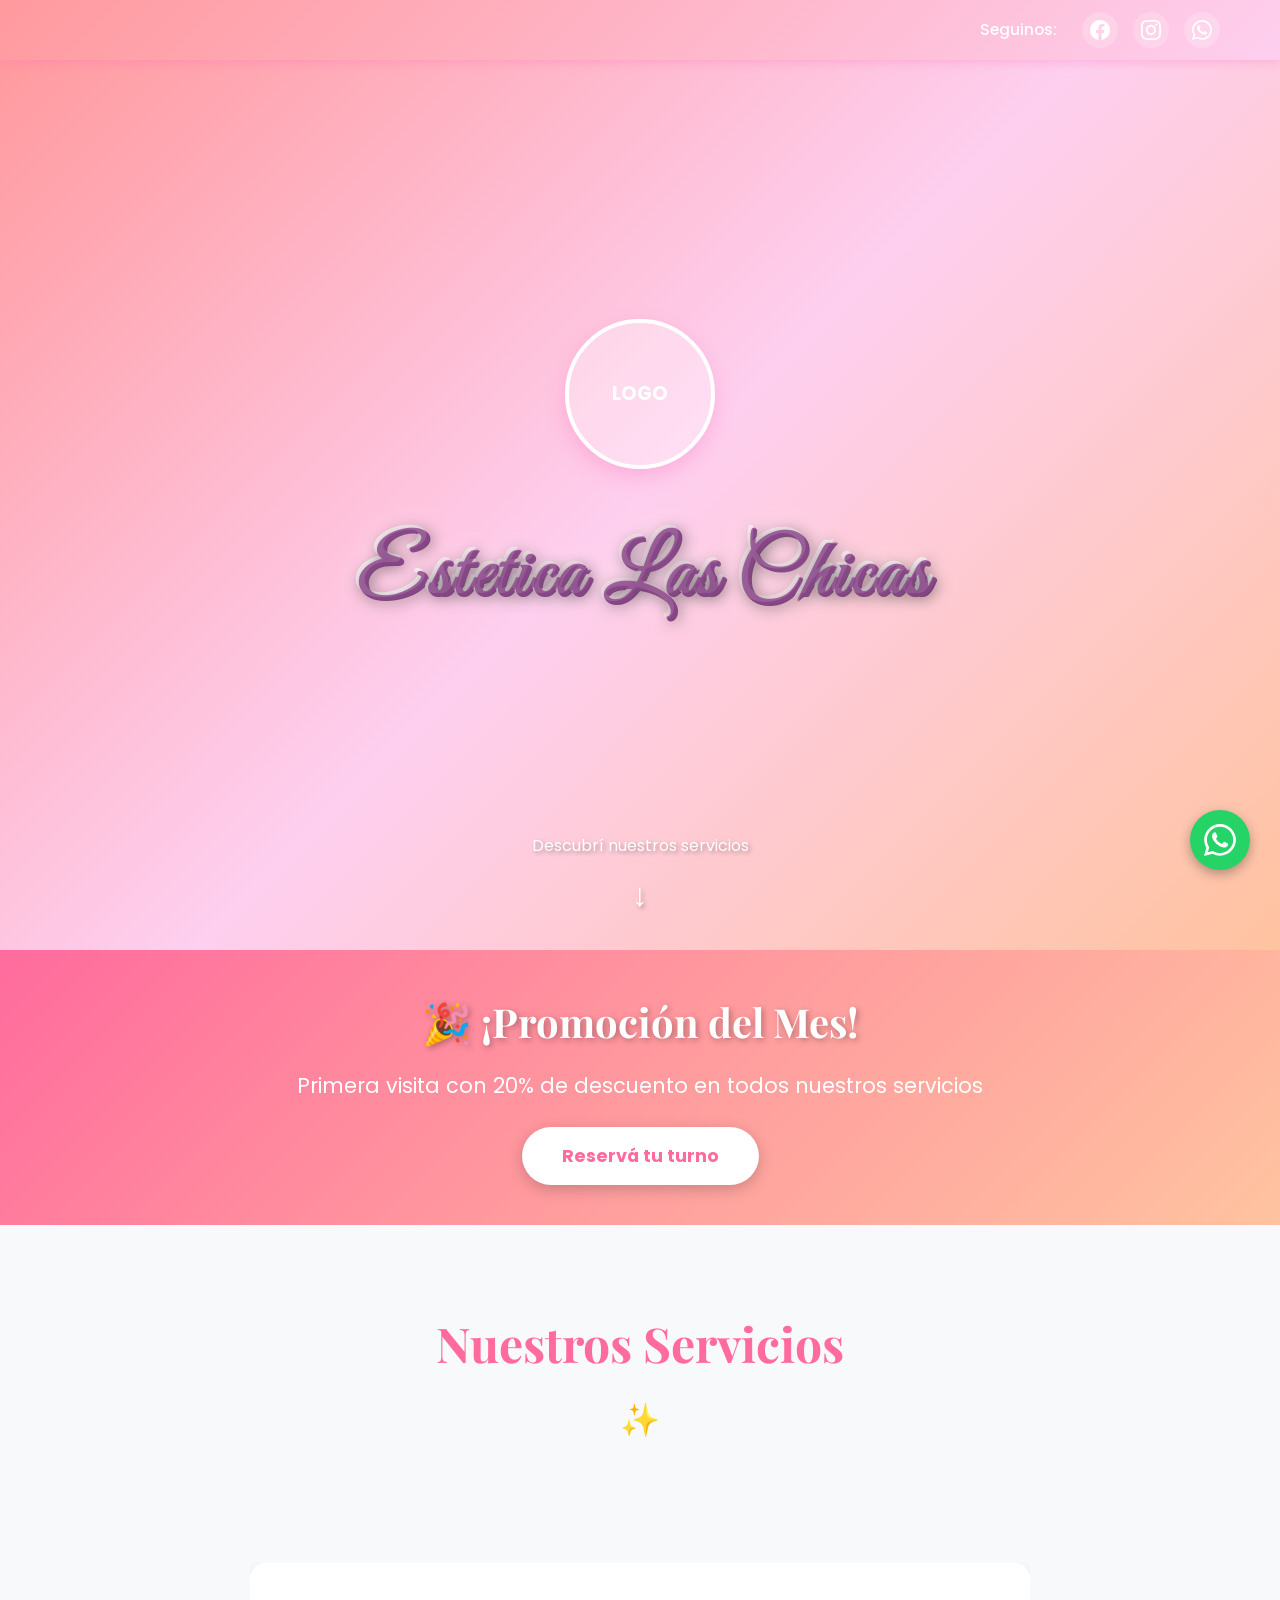
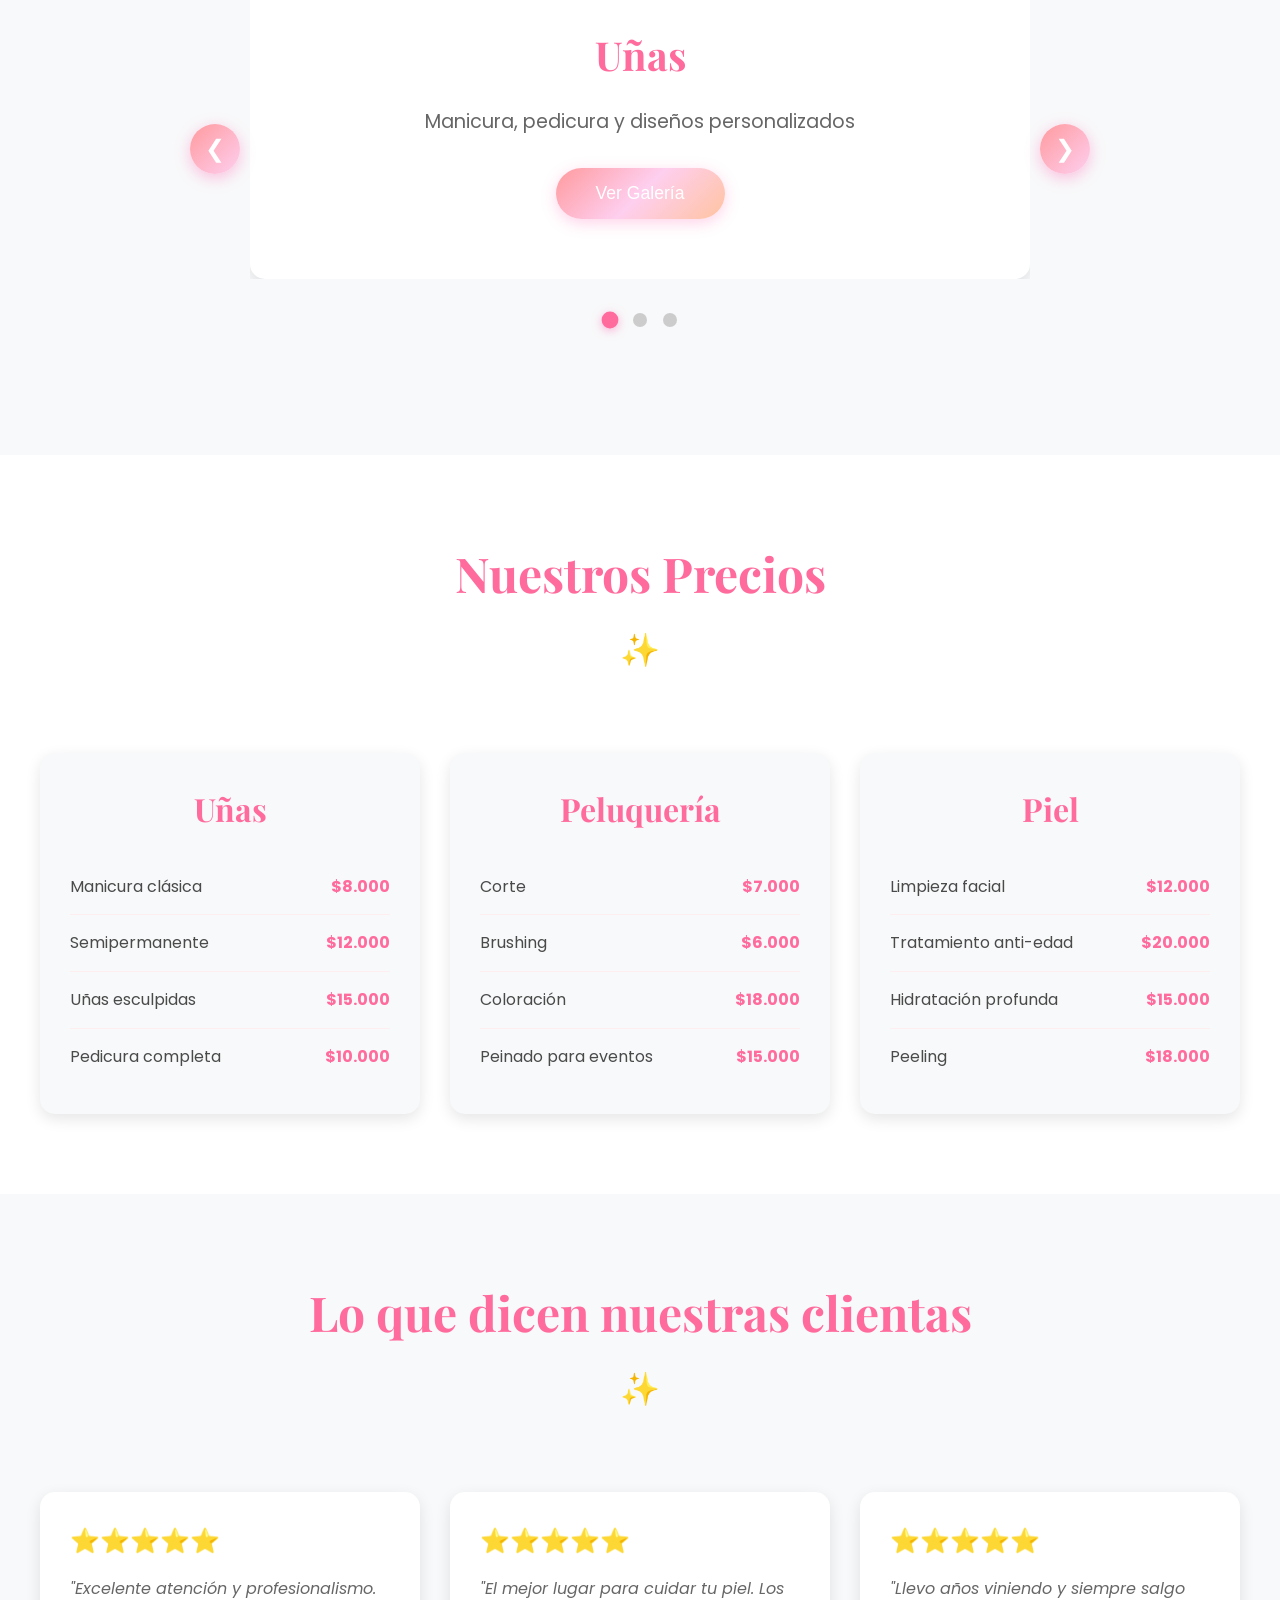
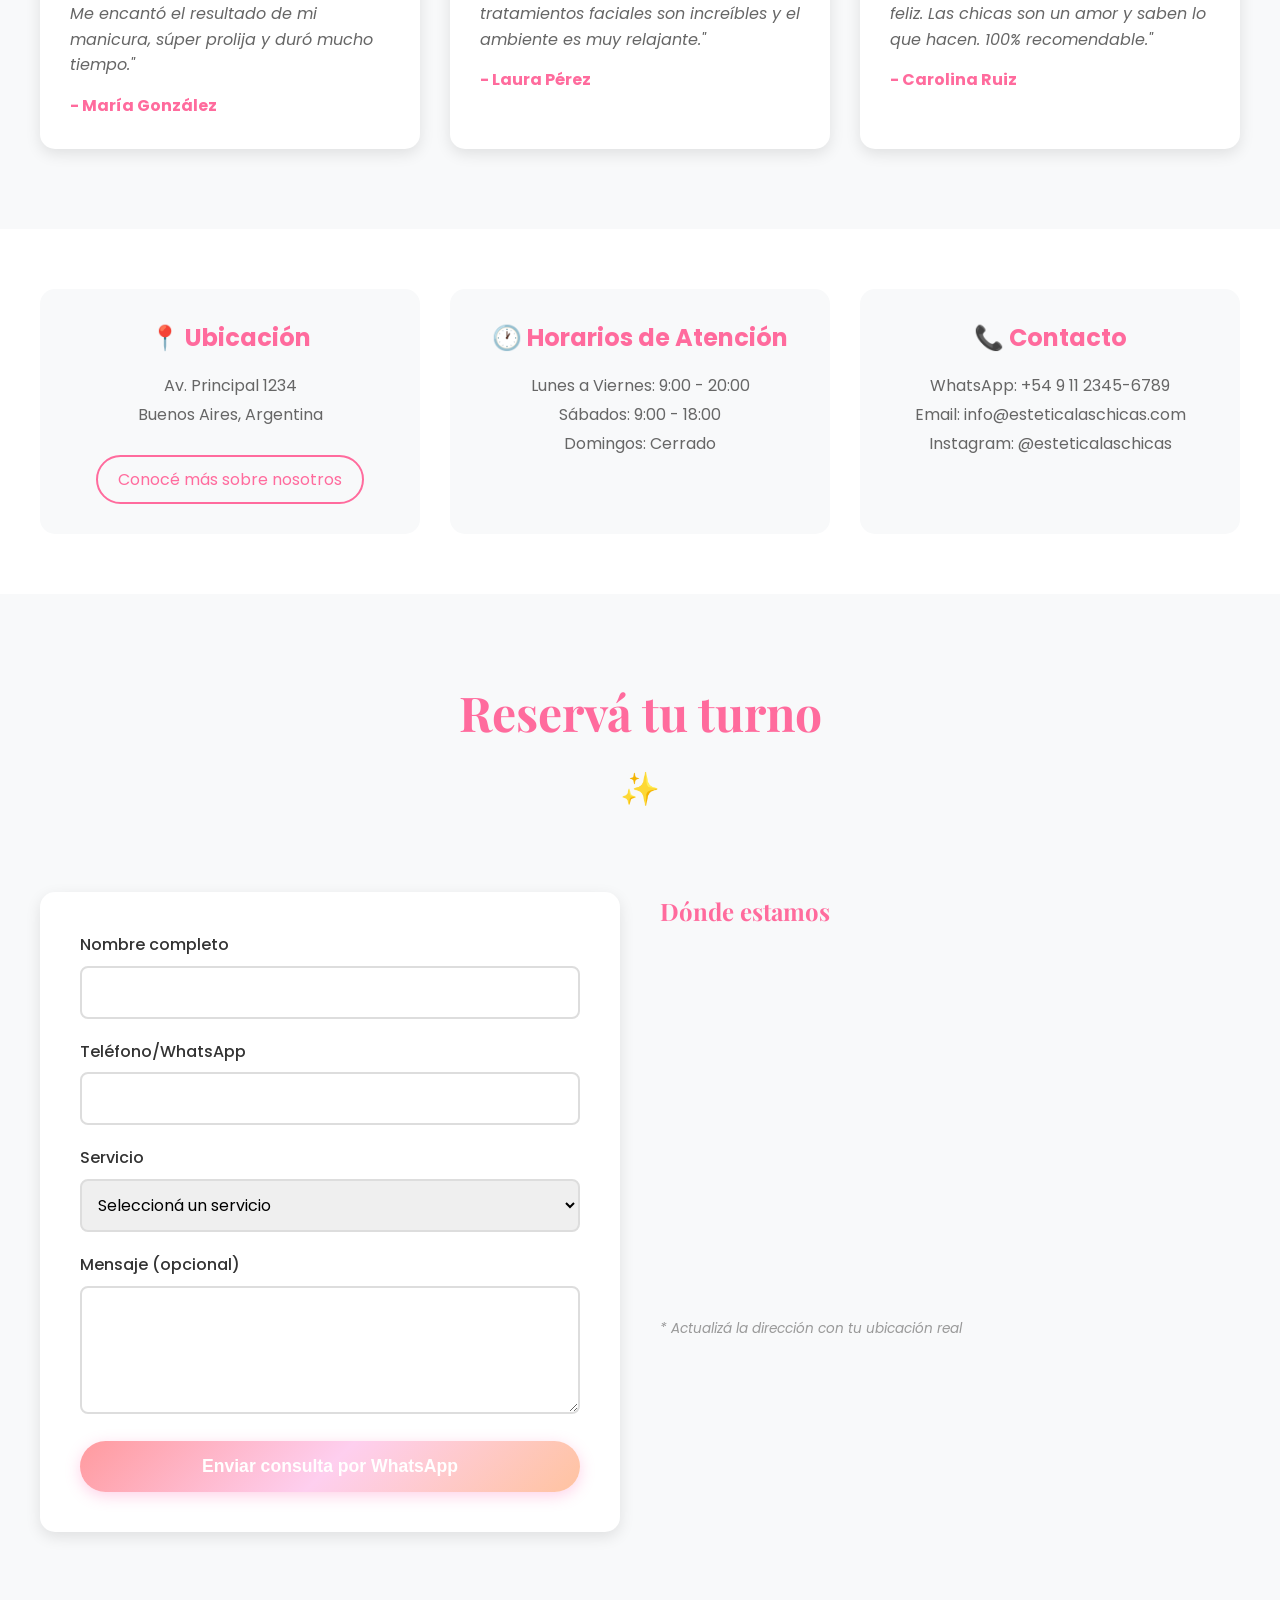
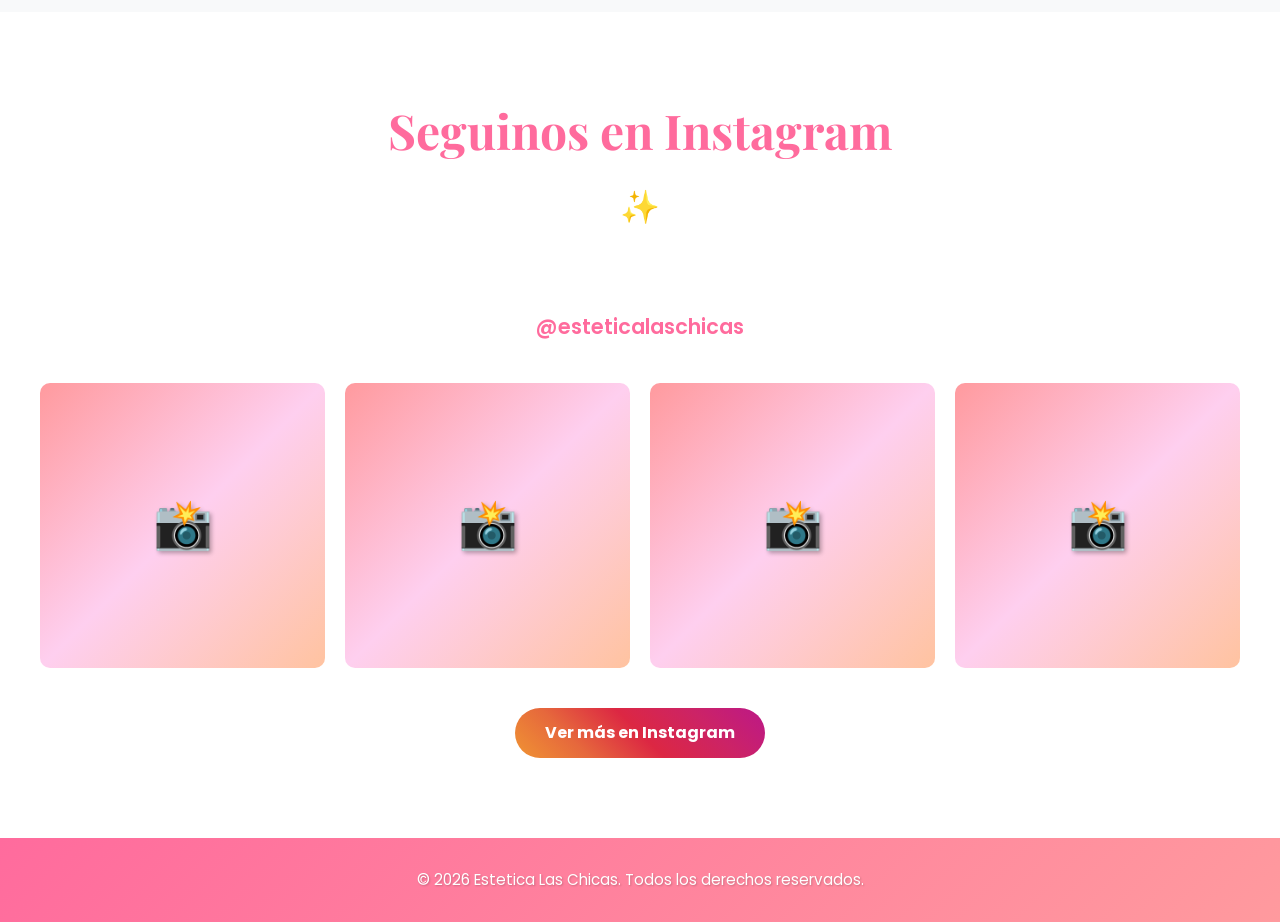
==== index.html @ 378df5b0 "Empezando" ====
<!DOCTYPE html>
<html lang="es">
<head>
    <meta charset="UTF-8">
    <meta name="viewport" content="width=device-width, initial-scale=1.0">
    <title>Estetica Las Chicas</title>
    <link rel="preconnect" href="https://fonts.googleapis.com">
    <link rel="preconnect" href="https://fonts.gstatic.com" crossorigin>
    <link href="https://fonts.googleapis.com/css2?family=Great+Vibes&family=Playfair+Display:wght@400;700&family=Poppins:wght@300;400;600&display=swap" rel="stylesheet">
    <link rel="stylesheet" href="styles.css">
</head>
<body>
    <!-- Social Media Bar -->
    <div class="social-bar">
        <div class="social-container">
            <span class="social-text">Seguinos:</span>
            <a href="https://www.facebook.com" target="_blank" class="social-link" title="Facebook">
                <svg xmlns="http://www.w3.org/2000/svg" width="24" height="24" viewBox="0 0 24 24" fill="currentColor">
                    <path d="M24 12.073c0-6.627-5.373-12-12-12s-12 5.373-12 12c0 5.99 4.388 10.954 10.125 11.854v-8.385H7.078v-3.47h3.047V9.43c0-3.007 1.792-4.669 4.533-4.669 1.312 0 2.686.235 2.686.235v2.953H15.83c-1.491 0-1.956.925-1.956 1.874v2.25h3.328l-.532 3.47h-2.796v8.385C19.612 23.027 24 18.062 24 12.073z"/>
                </svg>
            </a>
            <a href="https://www.instagram.com" target="_blank" class="social-link" title="Instagram">
                <svg xmlns="http://www.w3.org/2000/svg" width="24" height="24" viewBox="0 0 24 24" fill="currentColor">
                    <path d="M12 2.163c3.204 0 3.584.012 4.85.07 3.252.148 4.771 1.691 4.919 4.919.058 1.265.069 1.645.069 4.849 0 3.205-.012 3.584-.069 4.849-.149 3.225-1.664 4.771-4.919 4.919-1.266.058-1.644.07-4.85.07-3.204 0-3.584-.012-4.849-.07-3.26-.149-4.771-1.699-4.919-4.92-.058-1.265-.07-1.644-.07-4.849 0-3.204.013-3.583.07-4.849.149-3.227 1.664-4.771 4.919-4.919 1.266-.057 1.645-.069 4.849-.069zm0-2.163c-3.259 0-3.667.014-4.947.072-4.358.2-6.78 2.618-6.98 6.98-.059 1.281-.073 1.689-.073 4.948 0 3.259.014 3.668.072 4.948.2 4.358 2.618 6.78 6.98 6.98 1.281.058 1.689.072 4.948.072 3.259 0 3.668-.014 4.948-.072 4.354-.2 6.782-2.618 6.979-6.98.059-1.28.073-1.689.073-4.948 0-3.259-.014-3.667-.072-4.947-.196-4.354-2.617-6.78-6.979-6.98-1.281-.059-1.69-.073-4.949-.073zm0 5.838c-3.403 0-6.162 2.759-6.162 6.162s2.759 6.163 6.162 6.163 6.162-2.759 6.162-6.163c0-3.403-2.759-6.162-6.162-6.162zm0 10.162c-2.209 0-4-1.79-4-4 0-2.209 1.791-4 4-4s4 1.791 4 4c0 2.21-1.791 4-4 4zm6.406-11.845c-.796 0-1.441.645-1.441 1.44s.645 1.44 1.441 1.44c.795 0 1.439-.645 1.439-1.44s-.644-1.44-1.439-1.44z"/>
                </svg>
            </a>
            <a href="https://wa.me/5491126501037" target="_blank" class="social-link" title="WhatsApp">
                <svg xmlns="http://www.w3.org/2000/svg" width="24" height="24" viewBox="0 0 24 24" fill="currentColor">
                    <path d="M.057 24l1.687-6.163c-1.041-1.804-1.588-3.849-1.587-5.946.003-6.556 5.338-11.891 11.893-11.891 3.181.001 6.167 1.24 8.413 3.488 2.245 2.248 3.481 5.236 3.48 8.414-.003 6.557-5.338 11.892-11.893 11.892-1.99-.001-3.951-.5-5.688-1.448l-6.305 1.654zm6.597-3.807c1.676.995 3.276 1.591 5.392 1.592 5.448 0 9.886-4.434 9.889-9.885.002-5.462-4.415-9.89-9.881-9.892-5.452 0-9.887 4.434-9.889 9.884-.001 2.225.651 3.891 1.746 5.634l-.999 3.648 3.742-.981zm11.387-5.464c-.074-.124-.272-.198-.57-.347-.297-.149-1.758-.868-2.031-.967-.272-.099-.47-.149-.669.149-.198.297-.768.967-.941 1.165-.173.198-.347.223-.644.074-.297-.149-1.255-.462-2.39-1.475-.883-.788-1.48-1.761-1.653-2.059-.173-.297-.018-.458.13-.606.134-.133.297-.347.446-.521.151-.172.2-.296.3-.495.099-.198.05-.372-.025-.521-.075-.148-.669-1.611-.916-2.206-.242-.579-.487-.501-.669-.51l-.57-.01c-.198 0-.52.074-.792.372s-1.04 1.016-1.04 2.479 1.065 2.876 1.213 3.074c.149.198 2.095 3.2 5.076 4.487.709.306 1.263.489 1.694.626.712.226 1.36.194 1.872.118.571-.085 1.758-.719 2.006-1.413.248-.695.248-1.29.173-1.414z"/>
                </svg>
            </a>
        </div>
    </div>

    <!-- Hero Section -->
    <section class="hero">
        <div class="hero-content">
            <div class="logo-container">
                <!-- Aquí irá el logo -->
                <div class="logo-placeholder">LOGO</div>
            </div>
            <h1 class="main-title">Estetica Las Chicas</h1>
            <div class="scroll-indicator">
                <span>Descubrí nuestros servicios</span>
                <div class="arrow-down">↓</div>
            </div>
        </div>
    </section>

    <!-- Promociones Section -->
    <section class="promociones">
        <div class="container">
            <div class="promo-banner">
                <h2>🎉 ¡Promoción del Mes!</h2>
                <p class="promo-text">Primera visita con 20% de descuento en todos nuestros servicios</p>
                <a href="#contacto" class="promo-btn">Reservá tu turno</a>
            </div>
        </div>
    </section>

    <!-- Services Section -->
    <section class="services">
        <div class="container">
            <h2 class="section-title">Nuestros Servicios</h2>
            
            <div class="services-carousel-container">
                <div class="services-carousel">
                    <!-- Uñas Section -->
                    <div class="service-slide active">
                        <div class="service-card" onclick="window.location.href='unas.html'">
                            <h3>Uñas</h3>
                            <p>Manicura, pedicura y diseños personalizados</p>
                            <button class="service-btn">Ver Galería</button>
                        </div>
                    </div>

                    <!-- Peluquería Section -->
                    <div class="service-slide">
                        <div class="service-card" onclick="window.location.href='peluqueria.html'">
                            <h3>Peluquería</h3>
                            <p>Cortes, peinados y tratamientos capilares</p>
                            <button class="service-btn">Ver Galería</button>
                        </div>
                    </div>

                    <!-- Piel Section -->
                    <div class="service-slide">
                        <div class="service-card" onclick="window.location.href='piel.html'">
                            <h3>Piel</h3>
                            <p>Tratamientos faciales y cuidado de la piel</p>
                            <button class="service-btn">Ver Galería</button>
                        </div>
                    </div>
                </div>

                <!-- Botones de navegación -->
                <button class="services-carousel-btn prev" onclick="moveServiceSlide(-1)">❮</button>
                <button class="services-carousel-btn next" onclick="moveServiceSlide(1)">❯</button>

                <!-- Indicadores -->
                <div class="services-carousel-dots">
                    <span class="service-dot active" onclick="goToServiceSlide(0)"></span>
                    <span class="service-dot" onclick="goToServiceSlide(1)"></span>
                    <span class="service-dot" onclick="goToServiceSlide(2)"></span>
                </div>
            </div>
        </div>
    </section>

    <!-- Precios Section -->
    <section class="precios">
        <div class="container">
            <h2 class="section-title">Nuestros Precios</h2>
            <div class="price-grid">
                <div class="price-card">
                    <h3>Uñas</h3>
                    <ul class="price-list">
                        <li><span>Manicura clásica</span><span>$8.000</span></li>
                        <li><span>Semipermanente</span><span>$12.000</span></li>
                        <li><span>Uñas esculpidas</span><span>$15.000</span></li>
                        <li><span>Pedicura completa</span><span>$10.000</span></li>
                    </ul>
                </div>
                <div class="price-card">
                    <h3>Peluquería</h3>
                    <ul class="price-list">
                        <li><span>Corte</span><span>$7.000</span></li>
                        <li><span>Brushing</span><span>$6.000</span></li>
                        <li><span>Coloración</span><span>$18.000</span></li>
                        <li><span>Peinado para eventos</span><span>$15.000</span></li>
                    </ul>
                </div>
                <div class="price-card">
                    <h3>Piel</h3>
                    <ul class="price-list">
                        <li><span>Limpieza facial</span><span>$12.000</span></li>
                        <li><span>Tratamiento anti-edad</span><span>$20.000</span></li>
                        <li><span>Hidratación profunda</span><span>$15.000</span></li>
                        <li><span>Peeling</span><span>$18.000</span></li>
                    </ul>
                </div>
            </div>
        </div>
    </section>

    <!-- Testimonios Section -->
    <section class="testimonios">
        <div class="container">
            <h2 class="section-title">Lo que dicen nuestras clientas</h2>
            <div class="testimonios-grid">
                <div class="testimonio-card">
                    <div class="stars">⭐⭐⭐⭐⭐</div>
                    <p class="testimonio-text">"Excelente atención y profesionalismo. Me encantó el resultado de mi manicura, súper prolija y duró mucho tiempo."</p>
                    <p class="testimonio-author">- María González</p>
                </div>
                <div class="testimonio-card">
                    <div class="stars">⭐⭐⭐⭐⭐</div>
                    <p class="testimonio-text">"El mejor lugar para cuidar tu piel. Los tratamientos faciales son increíbles y el ambiente es muy relajante."</p>
                    <p class="testimonio-author">- Laura Pérez</p>
                </div>
                <div class="testimonio-card">
                    <div class="stars">⭐⭐⭐⭐⭐</div>
                    <p class="testimonio-text">"Llevo años viniendo y siempre salgo feliz. Las chicas son un amor y saben lo que hacen. 100% recomendable."</p>
                    <p class="testimonio-author">- Carolina Ruiz</p>
                </div>
            </div>
        </div>
    </section>

    <!-- Horarios y Contacto Section -->
    <section class="info-section">
        <div class="container">
            <div class="info-grid">
                <div class="info-box">
                    <h3>📍 Ubicación</h3>
                    <p>Av. Principal 1234<br>Buenos Aires, Argentina</p>
                    <a href="sobre-nosotros.html" class="link-btn">Conocé más sobre nosotros</a>
                </div>
                <div class="info-box">
                    <h3>🕐 Horarios de Atención</h3>
                    <p>Lunes a Viernes: 9:00 - 20:00<br>
                    Sábados: 9:00 - 18:00<br>
                    Domingos: Cerrado</p>
                </div>
                <div class="info-box">
                    <h3>📞 Contacto</h3>
                    <p>WhatsApp: +54 9 11 2345-6789<br>
                    Email: info@esteticalaschicas.com<br>
                    Instagram: @esteticalaschicas</p>
                </div>
            </div>
        </div>
    </section>

    <!-- Contacto y Mapa Section -->
    <section id="contacto" class="contacto">
        <div class="container">
            <h2 class="section-title">Reservá tu turno</h2>
            <div class="contacto-grid">
                <div class="contacto-form">
                    <form id="form-contacto">
                        <div class="form-group">
                            <label for="nombre">Nombre completo</label>
                            <input type="text" id="nombre" name="nombre" required>
                        </div>
                        <div class="form-group">
                            <label for="telefono">Teléfono/WhatsApp</label>
                            <input type="tel" id="telefono" name="telefono" required>
                        </div>
                        <div class="form-group">
                            <label for="servicio">Servicio</label>
                            <select id="servicio" name="servicio" required>
                                <option value="">Seleccioná un servicio</option>
                                <option value="unas">Uñas</option>
                                <option value="peluqueria">Peluquería</option>
                                <option value="piel">Tratamiento de Piel</option>
                            </select>
                        </div>
                        <div class="form-group">
                            <label for="mensaje">Mensaje (opcional)</label>
                            <textarea id="mensaje" name="mensaje" rows="4"></textarea>
                        </div>
                        <button type="submit" class="submit-btn">Enviar consulta por WhatsApp</button>
                    </form>
                </div>
                <div class="mapa-container">
                    <h3>Dónde estamos</h3>
                    <!-- Mapa de Google Maps -->
                    <iframe 
                        src="https://www.google.com/maps/embed?pb=!1m18!1m12!1m3!1d52562.20252084706!2d-58.43832605!3d-34.603683650000004!2m3!1f0!2f0!3f0!3m2!1i1024!2i768!4f13.1!3m3!1m2!1s0x95bcca3b4ef90cbd%3A0xa0b3812e88e88e11!2sBuenos%20Aires%2C%20Argentina!5e0!3m2!1ses!2sar!4v1234567890123!5m2!1ses!2sar" 
                        width="100%" 
                        height="350" 
                        style="border:0;border-radius:10px;" 
                        allowfullscreen="" 
                        loading="lazy"
                        referrerpolicy="no-referrer-when-downgrade">
                    </iframe>
                    <p class="mapa-note">* Actualizá la dirección con tu ubicación real</p>
                </div>
            </div>
        </div>
    </section>

    <!-- Instagram Feed Section -->
    <section class="instagram-section">
        <div class="container">
            <h2 class="section-title">Seguinos en Instagram</h2>
            <p class="instagram-subtitle">@esteticalaschicas</p>
            <div class="instagram-grid">
                <div class="instagram-post">
                    <div class="placeholder-instagram">📸</div>
                </div>
                <div class="instagram-post">
                    <div class="placeholder-instagram">📸</div>
                </div>
                <div class="instagram-post">
                    <div class="placeholder-instagram">📸</div>
                </div>
                <div class="instagram-post">
                    <div class="placeholder-instagram">📸</div>
                </div>
            </div>
            <a href="https://www.instagram.com" target="_blank" class="instagram-btn">Ver más en Instagram</a>
        </div>
    </section>

    <!-- Botón flotante de WhatsApp -->
    <a href="https://wa.me/5491126501037?text=Hola!%20Quiero%20consultar%20por%20un%20turno" 
       class="whatsapp-float" 
       target="_blank"
       title="Contactanos por WhatsApp">
        <svg xmlns="http://www.w3.org/2000/svg" width="32" height="32" viewBox="0 0 24 24" fill="white">
            <path d="M.057 24l1.687-6.163c-1.041-1.804-1.588-3.849-1.587-5.946.003-6.556 5.338-11.891 11.893-11.891 3.181.001 6.167 1.24 8.413 3.488 2.245 2.248 3.481 5.236 3.48 8.414-.003 6.557-5.338 11.892-11.893 11.892-1.99-.001-3.951-.5-5.688-1.448l-6.305 1.654zm6.597-3.807c1.676.995 3.276 1.591 5.392 1.592 5.448 0 9.886-4.434 9.889-9.885.002-5.462-4.415-9.89-9.881-9.892-5.452 0-9.887 4.434-9.889 9.884-.001 2.225.651 3.891 1.746 5.634l-.999 3.648 3.742-.981zm11.387-5.464c-.074-.124-.272-.198-.57-.347-.297-.149-1.758-.868-2.031-.967-.272-.099-.47-.149-.669.149-.198.297-.768.967-.941 1.165-.173.198-.347.223-.644.074-.297-.149-1.255-.462-2.39-1.475-.883-.788-1.48-1.761-1.653-2.059-.173-.297-.018-.458.13-.606.134-.133.297-.347.446-.521.151-.172.2-.296.3-.495.099-.198.05-.372-.025-.521-.075-.148-.669-1.611-.916-2.206-.242-.579-.487-.501-.669-.51l-.57-.01c-.198 0-.52.074-.792.372s-1.04 1.016-1.04 2.479 1.065 2.876 1.213 3.074c.149.198 2.095 3.2 5.076 4.487.709.306 1.263.489 1.694.626.712.226 1.36.194 1.872.118.571-.085 1.758-.719 2.006-1.413.248-.695.248-1.29.173-1.414z"/>
        </svg>
    </a>

    <!-- Footer -->
    <footer>
        <p>&copy; 2026 Estetica Las Chicas. Todos los derechos reservados.</p>
    </footer>

    <script src="script.js"></script>
</body>
</html>
---- styles.css ----
* {
    margin: 0;
    padding: 0;
    box-sizing: border-box;
}

body {
    font-family: 'Poppins', 'Segoe UI', Tahoma, Geneva, Verdana, sans-serif;
    line-height: 1.6;
    color: #4a4a4a;
    overflow-x: hidden;
    padding-top: 50px; /* Espacio para la barra fija */
}

/* Social Media Bar */
.social-bar {
    position: fixed;
    top: 0;
    left: 0;
    width: 100%;
    background: linear-gradient(135deg, #ff9a9e 0%, #fecfef 100%);
    color: white;
    padding: 12px 0;
    z-index: 1000;
    box-shadow: 0 2px 10px rgba(255, 105, 180, 0.3);
}

.social-container {
    max-width: 1200px;
    margin: 0 auto;
    display: flex;
    align-items: center;
    justify-content: flex-end;
    padding: 0 20px;
    gap: 15px;
}

.social-text {
    font-size: 0.95rem;
    margin-right: 10px;
    font-weight: 500;
}

.social-link {
    color: white;
    display: flex;
    align-items: center;
    justify-content: center;
    width: 36px;
    height: 36px;
    border-radius: 50%;
    transition: all 0.3s ease;
    background: rgba(255, 255, 255, 0.2);
}

.social-link:hover {
    transform: translateY(-3px) scale(1.1);
    background: rgba(255, 255, 255, 0.4);
    box-shadow: 0 4px 12px rgba(255, 105, 180, 0.4);
}

.social-link svg {
    width: 20px;
    height: 20px;
}

/* Hero Section */
.hero {
    height: 100vh;
    background: linear-gradient(135deg, #ff9a9e 0%, #fecfef 50%, #ffc3a0 100%);
    display: flex;
    align-items: center;
    justify-content: center;
    position: relative;
    color: #fff;
}

.hero-content {
    text-align: center;
    z-index: 2;
}

.logo-container {
    margin-bottom: 2rem;
}

.logo-placeholder {
    width: 150px;
    height: 150px;
    margin: 0 auto;
    background: rgba(255, 255, 255, 0.3);
    border-radius: 50%;
    display: flex;
    align-items: center;
    justify-content: center;
    font-size: 1.2rem;
    font-weight: bold;
    border: 4px solid white;
    box-shadow: 0 8px 20px rgba(255, 105, 180, 0.3);
}

.main-title {
    font-size: 5rem;
    font-weight: 700;
    margin-bottom: 2rem;
    font-family: 'Great Vibes', cursive;
    letter-spacing: 3px;
    color: #fff;
    text-shadow: 
        3px 3px 0px rgba(139, 69, 139, 0.8),
        5px 5px 15px rgba(0, 0, 0, 0.5),
        0 0 30px rgba(255, 255, 255, 0.5);
    background: linear-gradient(45deg, #fff, #ffe6f0, #fff);
    -webkit-background-clip: text;
    -webkit-text-fill-color: transparent;
    background-clip: text;
    position: relative;
    padding: 10px 20px;
}

.main-title::before {
    content: 'Estetica Las Chicas';
    position: absolute;
    left: 0;
    right: 0;
    z-index: -1;
    color: #8b458b;
    text-shadow: none;
    -webkit-text-fill-color: #8b458b;
    transform: translate(4px, 4px);
}

.scroll-indicator {
    position: absolute;
    bottom: 30px;
    left: 50%;
    transform: translateX(-50%);
    animation: bounce 2s infinite;
    text-shadow: 2px 2px 4px rgba(0, 0, 0, 0.3);
}

.scroll-indicator span {
    display: block;
    margin-bottom: 10px;
    font-size: 1rem;
}

.arrow-down {
    font-size: 2rem;
}

@keyframes bounce {
    0%, 20%, 50%, 80%, 100% {
        transform: translateX(-50%) translateY(0);
    }
    40% {
        transform: translateX(-50%) translateY(-20px);
    }
    60% {
        transform: translateX(-50%) translateY(-10px);
    }
}

/* Services Section */
.services {
    padding: 80px 20px;
    background: #f8f9fa;
}

.container {
    max-width: 1200px;
    margin: 0 auto;
}

.section-title {
    text-align: center;
    font-size: 3rem;
    margin-bottom: 60px;
    color: #ff6b9d;
    font-family: 'Playfair Display', serif;
    position: relative;
    padding-bottom: 20px;
}

.section-title::after {
    content: '✨';
    display: block;
    font-size: 2rem;
    margin-top: 10px;
}

/* Services Carousel */
.services-carousel-container {
    position: relative;
    max-width: 900px;
    margin: 0 auto;
    padding: 40px 60px;
}

.services-carousel {
    position: relative;
    overflow: hidden;
}

.service-slide {
    display: none;
    animation: fadeIn 0.5s ease-in-out;
}

.service-slide.active {
    display: block;
}

@keyframes fadeIn {
    from {
        opacity: 0;
        transform: translateX(20px);
    }
    to {
        opacity: 1;
        transform: translateX(0);
    }
}

.service-card {
    background: white;
    border-radius: 15px;
    padding: 60px 40px;
    box-shadow: 0 5px 15px rgba(0, 0, 0, 0.1);
    transition: transform 0.3s ease, box-shadow 0.3s ease;
    cursor: pointer;
    text-align: center;
}

.service-card:hover {
    transform: translateY(-10px);
    box-shadow: 0 15px 30px rgba(0, 0, 0, 0.2);
}

.service-icon {
    font-size: 4rem;
    margin-bottom: 20px;
    display: flex;
    align-items: center;
    justify-content: center;
}

.service-icon svg {
    width: 80px;
    height: 80px;
    transition: transform 0.3s ease;
}

.service-card:hover .service-icon svg {
    transform: scale(1.1);
}

.service-card h3 {
    font-size: 2.5rem;
    margin-bottom: 20px;
    color: #ff6b9d;
    font-family: 'Playfair Display', serif;
}

.service-card p {
    font-size: 1.2rem;
    margin-bottom: 30px;
    color: #666;
}

.service-btn {
    background: linear-gradient(135deg, #ff9a9e 0%, #fecfef 50%, #ffc3a0 100%);
    color: white;
    border: none;
    padding: 15px 40px;
    font-size: 1.1rem;
    border-radius: 30px;
    cursor: pointer;
    transition: transform 0.2s ease, box-shadow 0.2s ease;
    box-shadow: 0 4px 15px rgba(255, 105, 180, 0.3);
}

.service-btn:hover {
    transform: scale(1.05);
    box-shadow: 0 6px 20px rgba(255, 105, 180, 0.5);
}

/* Services Carousel Buttons */
.services-carousel-btn {
    position: absolute;
    top: 50%;
    transform: translateY(-50%);
    background: linear-gradient(135deg, #ff9a9e 0%, #fecfef 100%);
    color: white;
    border: none;
    padding: 16px;
    font-size: 1.5rem;
    cursor: pointer;
    transition: all 0.3s ease;
    border-radius: 50%;
    width: 50px;
    height: 50px;
    display: flex;
    align-items: center;
    justify-content: center;
    z-index: 10;
    box-shadow: 0 4px 15px rgba(255, 105, 180, 0.4);
}

.services-carousel-btn:hover {
    transform: translateY(-50%) scale(1.1);
    box-shadow: 0 6px 20px rgba(255, 105, 180, 0.6);
}

.services-carousel-btn.prev {
    left: 0;
}

.services-carousel-btn.next {
    right: 0;
}

/* Services Carousel Dots */
.services-carousel-dots {
    text-align: center;
    margin-top: 30px;
}

.service-dot {
    display: inline-block;
    width: 14px;
    height: 14px;
    border-radius: 50%;
    background: #ccc;
    margin: 0 6px;
    cursor: pointer;
    transition: all 0.3s ease;
}

.service-dot.active,
.service-dot:hover {
    background: #ff6b9d;
    transform: scale(1.2);
    box-shadow: 0 2px 8px rgba(255, 105, 180, 0.5);
}

/* Footer */
footer {
    background: linear-gradient(135deg, #ff6b9d 0%, #ff9a9e 100%);
    color: white;
    text-align: center;
    padding: 30px;
    font-size: 0.95rem;
    text-shadow: 1px 1px 2px rgba(0, 0, 0, 0.2);
}

/* Promociones Section */
.promociones {
    background: linear-gradient(135deg, #ff6b9d 0%, #ff9a9e 50%, #ffc3a0 100%);
    padding: 40px 20px;
    color: white;
}

.promo-banner {
    text-align: center;
    max-width: 800px;
    margin: 0 auto;
}

.promo-banner h2 {
    font-size: 2.5rem;
    margin-bottom: 15px;
    font-family: 'Playfair Display', serif;
    text-shadow: 2px 2px 6px rgba(0, 0, 0, 0.3);
}

.promo-text {
    font-size: 1.3rem;
    margin-bottom: 25px;
}

.promo-btn {
    display: inline-block;
    background: white;
    color: #ff6b9d;
    padding: 15px 40px;
    border-radius: 30px;
    text-decoration: none;
    font-weight: bold;
    font-size: 1.1rem;
    transition: all 0.3s ease;
    box-shadow: 0 4px 15px rgba(0, 0, 0, 0.2);
}

.promo-btn:hover {
    transform: scale(1.05);
    box-shadow: 0 6px 20px rgba(0, 0, 0, 0.3);
}

/* Precios Section */
.precios {
    padding: 80px 20px;
    background: white;
}

.price-grid {
    display: grid;
    grid-template-columns: repeat(auto-fit, minmax(300px, 1fr));
    gap: 30px;
    max-width: 1200px;
    margin: 0 auto;
}

.price-card {
    background: #f8f9fa;
    border-radius: 15px;
    padding: 30px;
    box-shadow: 0 5px 15px rgba(0, 0, 0, 0.1);
}

.price-card h3 {
    font-size: 2rem;
    color: #ff6b9d;
    margin-bottom: 25px;
    text-align: center;
    font-family: 'Playfair Display', serif;
}

.price-list {
    list-style: none;
    padding: 0;
}

.price-list li {
    display: flex;
    justify-content: space-between;
    padding: 15px 0;
    border-bottom: 1px solid #ffeef0;
}

.price-list li:last-child {
    border-bottom: none;
}

.price-list li span:first-child {
    color: #4a4a4a;
}

.price-list li span:last-child {
    font-weight: bold;
    color: #ff6b9d;
}

/* Testimonios Section */
.testimonios {
    padding: 80px 20px;
    background: #f8f9fa;
}

.testimonios-grid {
    display: grid;
    grid-template-columns: repeat(auto-fit, minmax(300px, 1fr));
    gap: 30px;
    max-width: 1200px;
    margin: 0 auto;
}

.testimonio-card {
    background: white;
    padding: 30px;
    border-radius: 15px;
    box-shadow: 0 5px 15px rgba(0, 0, 0, 0.1);
}

.stars {
    font-size: 1.5rem;
    margin-bottom: 15px;
}

.testimonio-text {
    font-style: italic;
    color: #666;
    margin-bottom: 15px;
    line-height: 1.6;
}

.testimonio-author {
    font-weight: bold;
    color: #ff6b9d;
}

/* Info Section */
.info-section {
    padding: 60px 20px;
    background: white;
}

.info-grid {
    display: grid;
    grid-template-columns: repeat(auto-fit, minmax(280px, 1fr));
    gap: 30px;
    max-width: 1200px;
    margin: 0 auto;
}

.info-box {
    text-align: center;
    padding: 30px;
    background: #f8f9fa;
    border-radius: 15px;
}

.info-box h3 {
    font-size: 1.5rem;
    color: #ff6b9d;
    margin-bottom: 15px;
}

.info-box p {
    color: #666;
    line-height: 1.8;
    margin-bottom: 15px;
}

.link-btn {
    display: inline-block;
    color: #ff6b9d;
    text-decoration: none;
    padding: 10px 20px;
    border: 2px solid #ff6b9d;
    border-radius: 25px;
    transition: all 0.3s ease;
    margin-top: 10px;
}

.link-btn:hover {
    background: #ff6b9d;
    color: white;
    box-shadow: 0 4px 12px rgba(255, 105, 180, 0.4);
}

/* Contacto Section */
.contacto {
    padding: 80px 20px;
    background: #f8f9fa;
}

.contacto-grid {
    display: grid;
    grid-template-columns: repeat(auto-fit, minmax(400px, 1fr));
    gap: 40px;
    max-width: 1200px;
    margin: 0 auto;
}

.contacto-form {
    background: white;
    padding: 40px;
    border-radius: 15px;
    box-shadow: 0 5px 15px rgba(0, 0, 0, 0.1);
}

.form-group {
    margin-bottom: 20px;
}

.form-group label {
    display: block;
    margin-bottom: 8px;
    color: #333;
    font-weight: 500;
}

.form-group input,
.form-group select,
.form-group textarea {
    width: 100%;
    padding: 12px;
    border: 2px solid #ddd;
    border-radius: 8px;
    font-size: 1rem;
    font-family: inherit;
    transition: border-color 0.3s ease;
}

.form-group input:focus,
.form-group select:focus,
.form-group textarea:focus {
    outline: none;
    border-color: #ff6b9d;
    box-shadow: 0 0 0 3px rgba(255, 107, 157, 0.1);
}

.submit-btn {
    width: 100%;
    background: linear-gradient(135deg, #ff9a9e 0%, #fecfef 50%, #ffc3a0 100%);
    color: white;
    padding: 15px;
    border: none;
    border-radius: 30px;
    font-size: 1.1rem;
    font-weight: bold;
    cursor: pointer;
    transition: all 0.2s ease;
    box-shadow: 0 4px 15px rgba(255, 105, 180, 0.3);
}

.submit-btn:hover {
    transform: translateY(-2px);
    box-shadow: 0 6px 20px rgba(255, 105, 180, 0.5);
}

.mapa-container h3 {
    color: #ff6b9d;
    margin-bottom: 20px;
    font-size: 1.5rem;
    font-family: 'Playfair Display', serif;
}

.mapa-note {
    margin-top: 10px;
    font-size: 0.85rem;
    color: #999;
    font-style: italic;
}

/* Instagram Section */
.instagram-section {
    padding: 80px 20px;
    background: white;
}

.instagram-subtitle {
    text-align: center;
    color: #ff6b9d;
    font-size: 1.3rem;
    margin-bottom: 40px;
    font-weight: 600;
}

.instagram-grid {
    display: grid;
    grid-template-columns: repeat(auto-fit, minmax(250px, 1fr));
    gap: 20px;
    max-width: 1200px;
    margin: 0 auto 40px;
}

.instagram-post {
    aspect-ratio: 1;
    border-radius: 10px;
    overflow: hidden;
    cursor: pointer;
    transition: transform 0.3s ease;
}

.instagram-post:hover {
    transform: scale(1.05);
}

.placeholder-instagram {
    width: 100%;
    height: 100%;
    background: linear-gradient(135deg, #ff9a9e 0%, #fecfef 50%, #ffc3a0 100%);
    display: flex;
    align-items: center;
    justify-content: center;
    font-size: 3rem;
    color: white;
    text-shadow: 2px 2px 4px rgba(0, 0, 0, 0.3);
}

.instagram-btn {
    display: block;
    width: fit-content;
    margin: 0 auto;
    padding: 12px 30px;
    background: linear-gradient(45deg, #f09433 0%, #e6683c 25%, #dc2743 50%, #cc2366 75%, #bc1888 100%);
    color: white;
    text-decoration: none;
    border-radius: 25px;
    font-weight: bold;
    transition: transform 0.3s ease;
}

.instagram-btn:hover {
    transform: scale(1.05);
}

/* WhatsApp Float Button */
.whatsapp-float {
    position: fixed;
    bottom: 30px;
    right: 30px;
    width: 60px;
    height: 60px;
    background: #25D366;
    border-radius: 50%;
    display: flex;
    align-items: center;
    justify-content: center;
    box-shadow: 0 4px 12px rgba(0, 0, 0, 0.3);
    z-index: 999;
    transition: transform 0.3s ease;
    animation: pulse 2s infinite;
}

.whatsapp-float:hover {
    transform: scale(1.1);
}

@keyframes pulse {
    0%, 100% {
        box-shadow: 0 4px 12px rgba(37, 211, 102, 0.4);
    }
    50% {
        box-shadow: 0 4px 20px rgba(37, 211, 102, 0.8);
    }
}

/* Responsive */
@media (max-width: 768px) {
    .main-title {
        font-size: 2.5rem;
    }

    .section-title {
        font-size: 2rem;
    }

    .service-card h3 {
        font-size: 2rem;
    }

    .service-card {
        padding: 40px 20px;
    }

    .services-carousel-container {
        padding: 20px 50px;
    }

    .services-carousel-btn {
        width: 40px;
        height: 40px;
        font-size: 1.2rem;
    }

    .promo-banner h2 {
        font-size: 1.8rem;
    }

    .contacto-grid {
        grid-template-columns: 1fr;
    }

    .whatsapp-float {
        bottom: 20px;
        right: 20px;
        width: 55px;
        height: 55px;
    }
}
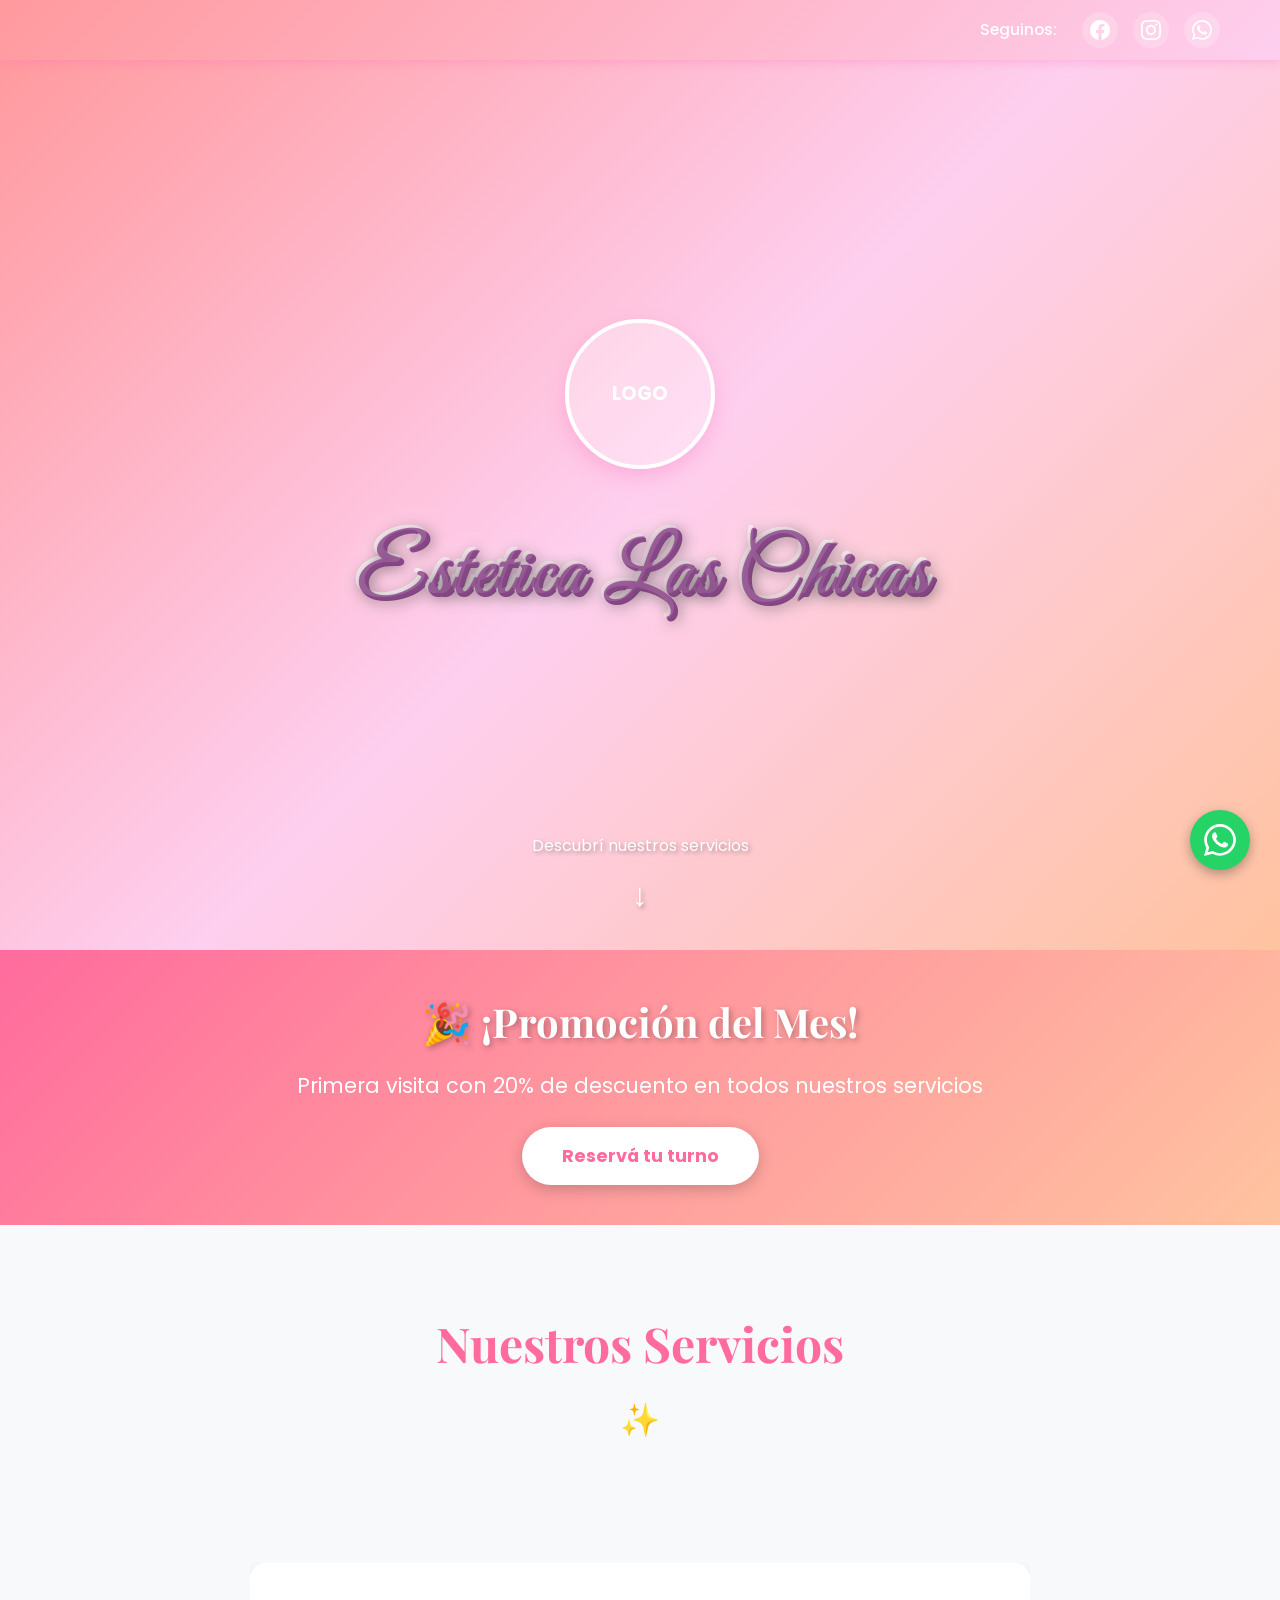
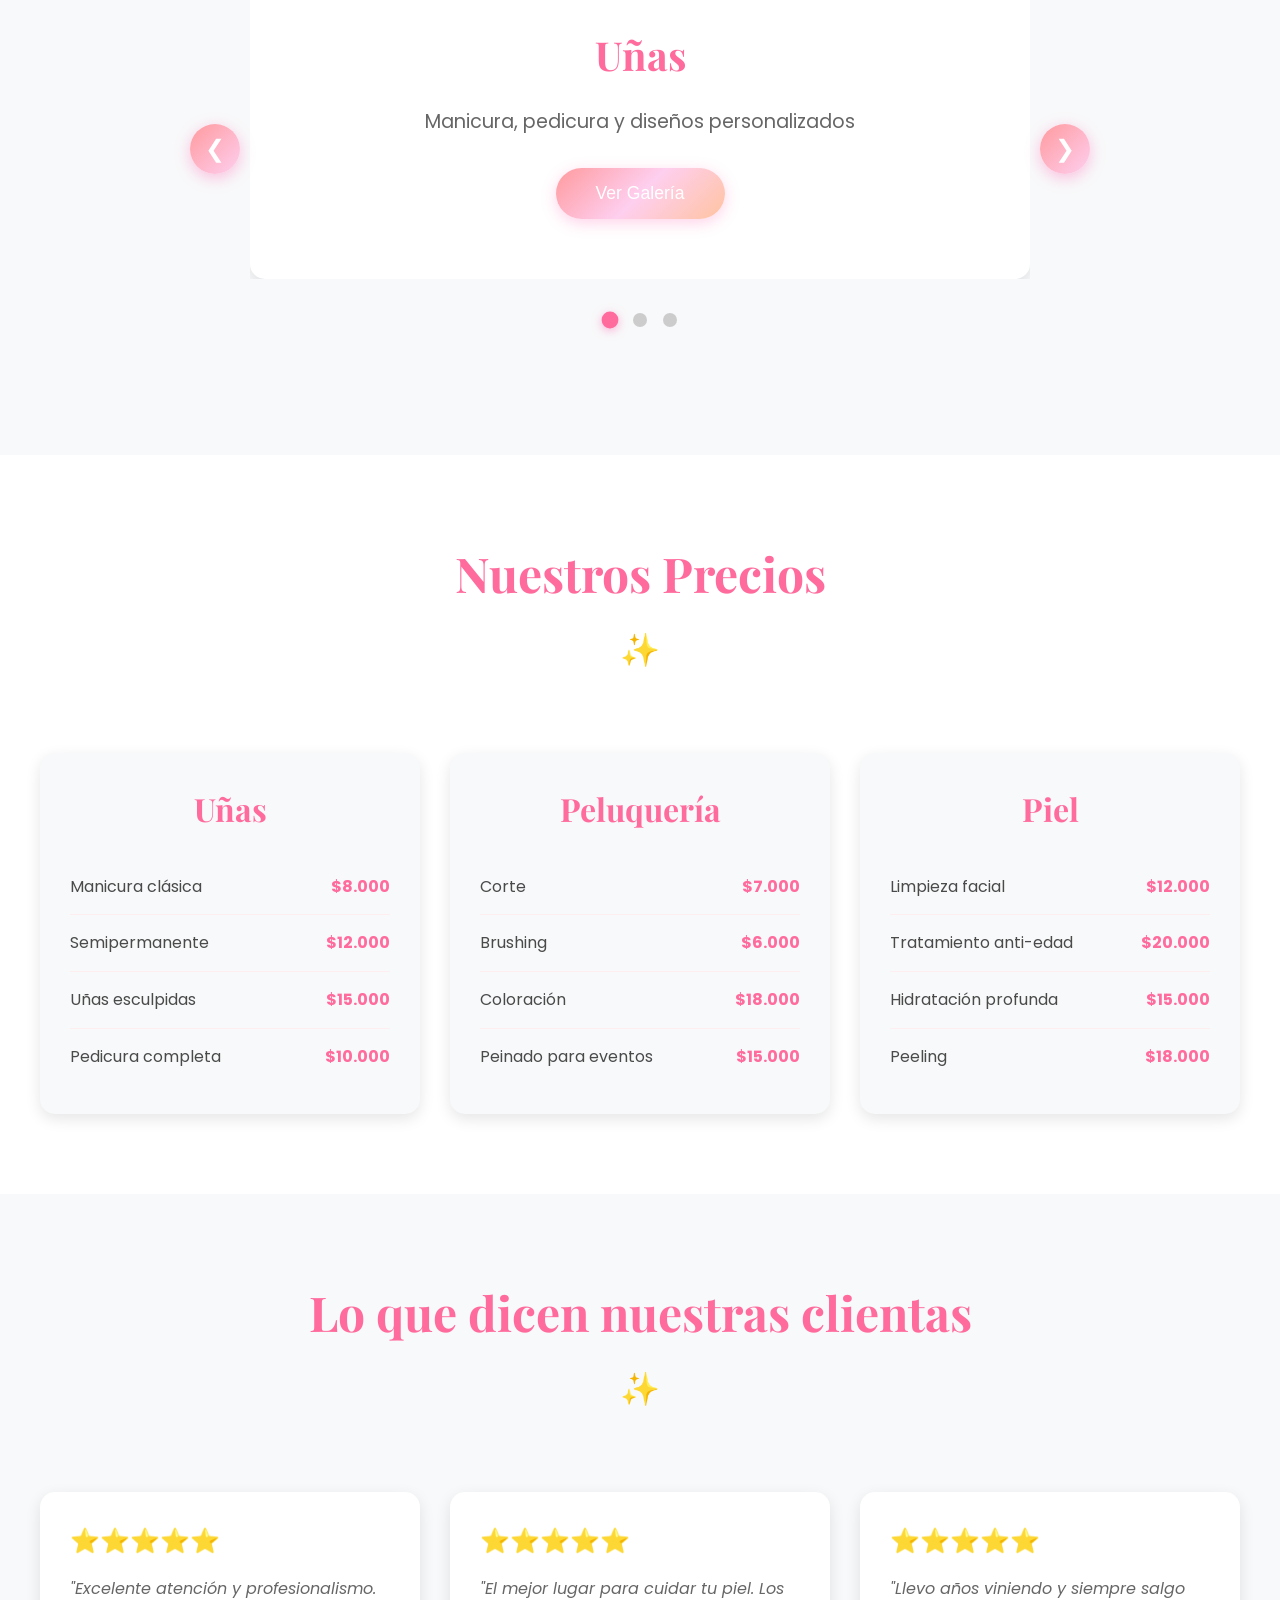
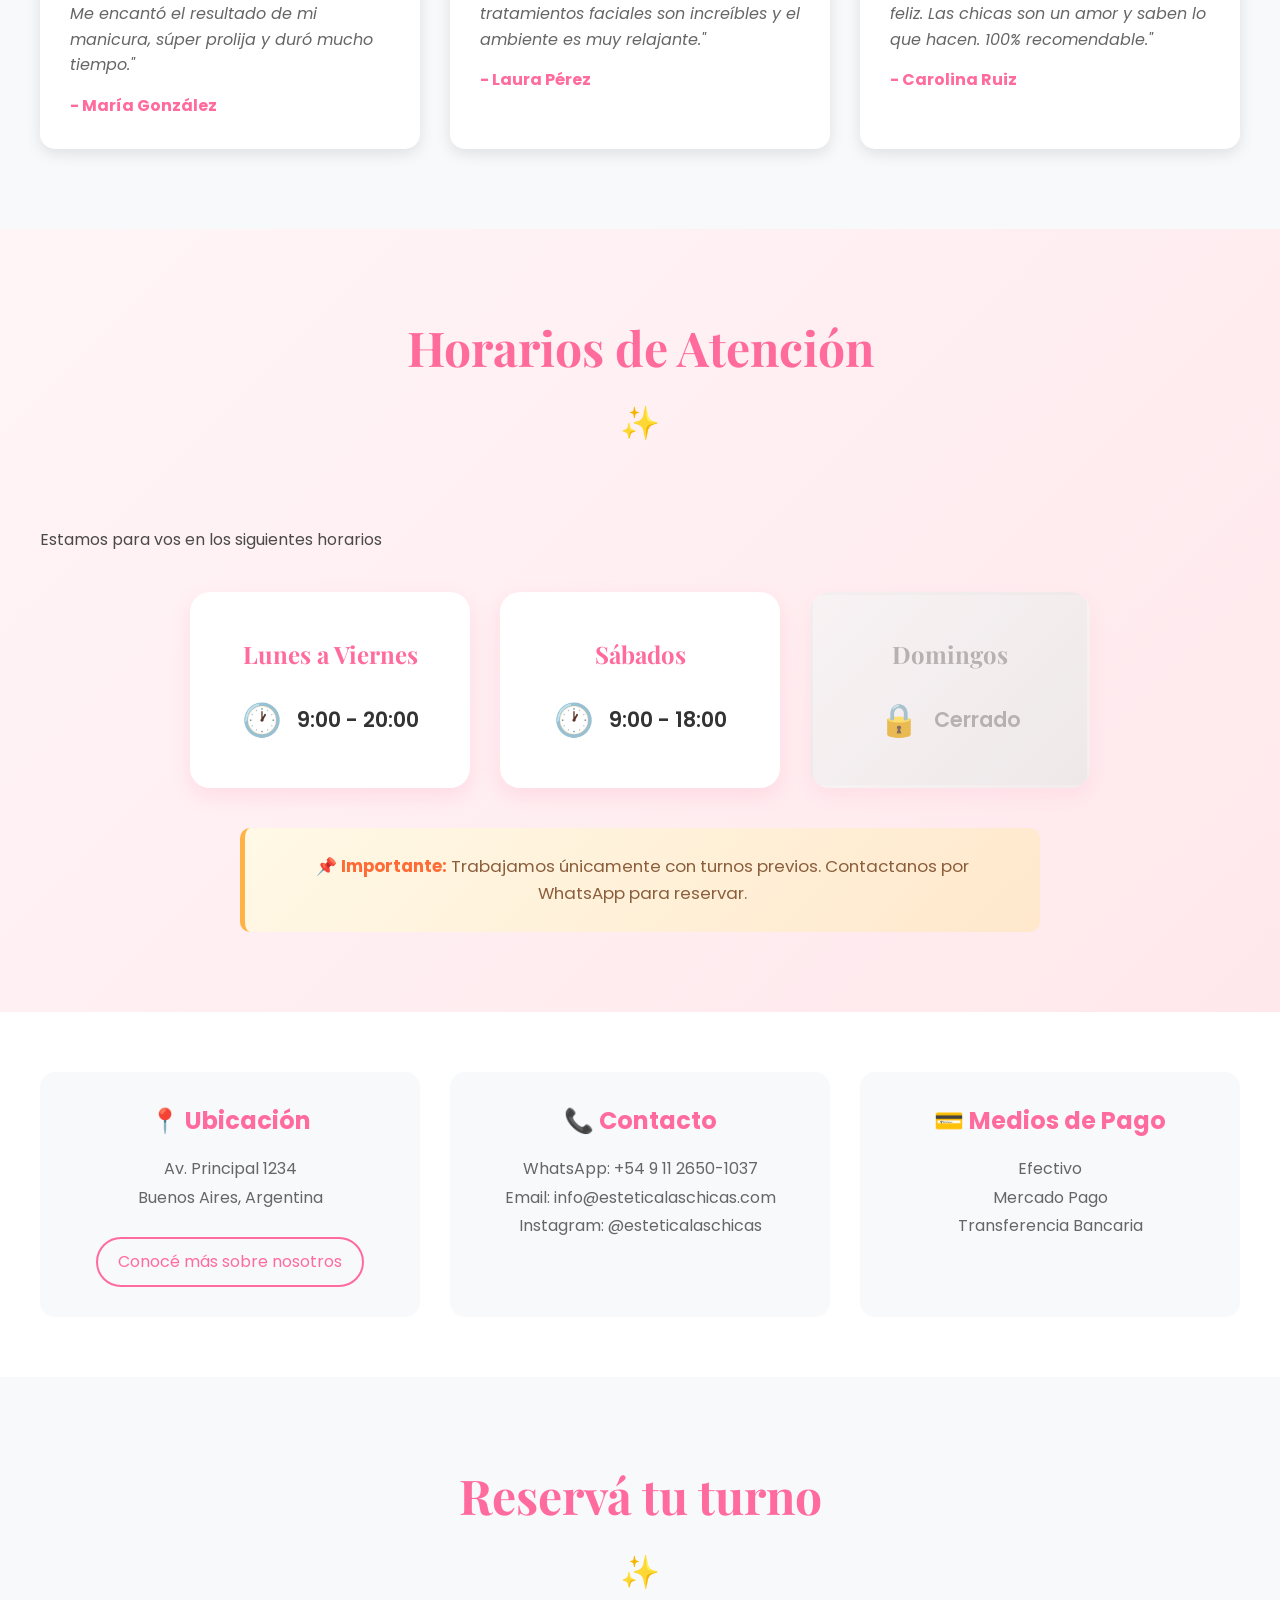
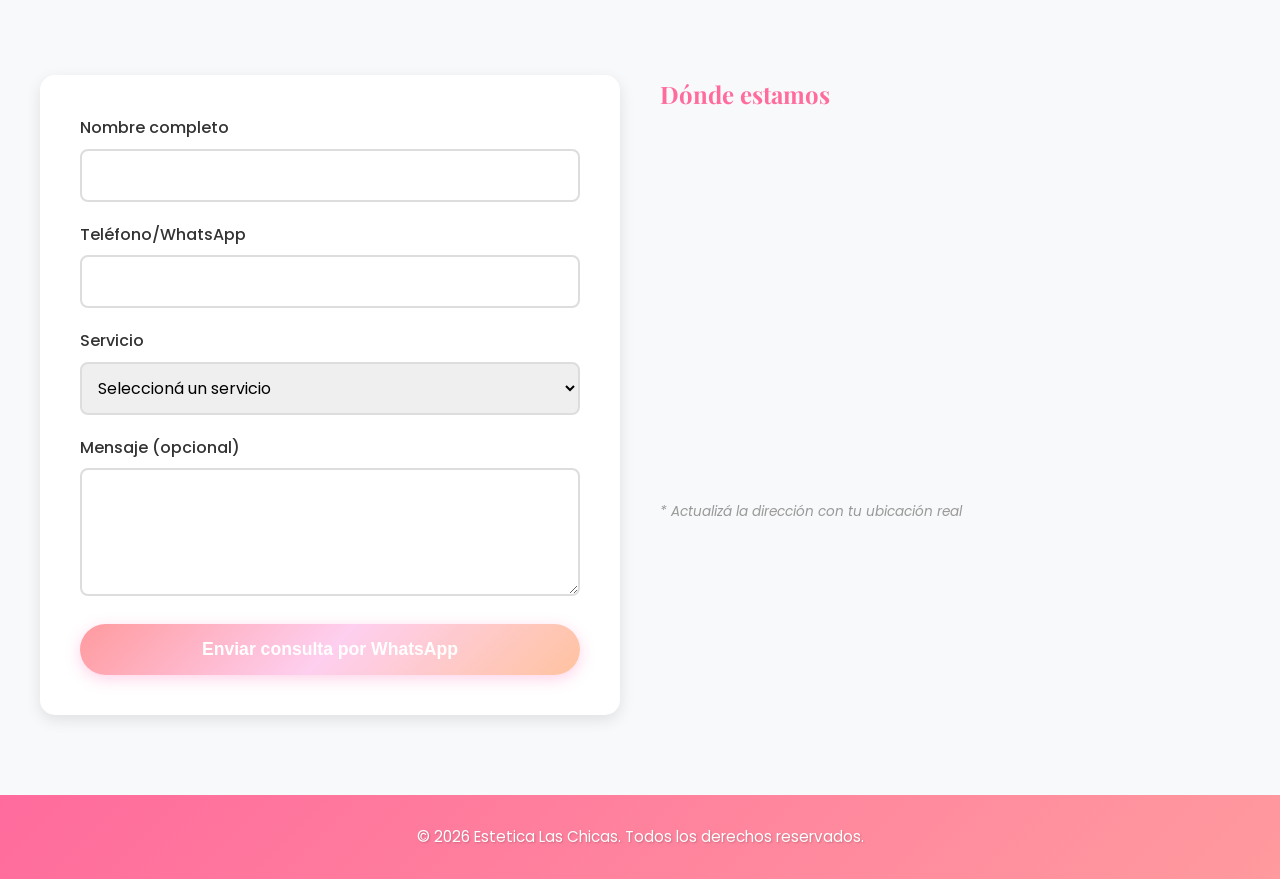
==== commit 2545ba80: "Actualizando" ====
--- a/index.html
+++ b/index.html
@@ -3,10 +3,26 @@
 <head>
     <meta charset="UTF-8">
     <meta name="viewport" content="width=device-width, initial-scale=1.0">
-    <title>Estetica Las Chicas</title>
+    <title>Estetica Las Chicas - Centro de Belleza y Estética</title>
+    
+    <!-- SEO Meta Tags -->
+    <meta name="description" content="Centro de estética especializado en uñas, peluquería y tratamientos faciales. Diseños personalizados y atención profesional.">
+    <meta name="keywords" content="estética, uñas, manicura, peluquería, tratamientos faciales, belleza">
+    <meta name="author" content="Estetica Las Chicas">
+    
+    <!-- Open Graph / Facebook -->
+    <meta property="og:type" content="website">
+    <meta property="og:title" content="Estetica Las Chicas - Centro de Belleza">
+    <meta property="og:description" content="Tu centro de belleza de confianza. Uñas, peluquería y cuidado de la piel.">
+    
+    <!-- Favicon -->
+    <link rel="icon" type="image/svg+xml" href="favicon.svg">
+    
+    <!-- Google Fonts -->
     <link rel="preconnect" href="https://fonts.googleapis.com">
     <link rel="preconnect" href="https://fonts.gstatic.com" crossorigin>
     <link href="https://fonts.googleapis.com/css2?family=Great+Vibes&family=Playfair+Display:wght@400;700&family=Poppins:wght@300;400;600&display=swap" rel="stylesheet">
+    
     <link rel="stylesheet" href="styles.css">
 </head>
 <body>
@@ -48,7 +64,7 @@
     </section>
 
     <!-- Promociones Section -->
-    <section class="promociones">
+    <section class="promociones fade-in">
         <div class="container">
             <div class="promo-banner">
                 <h2>🎉 ¡Promoción del Mes!</h2>
@@ -59,7 +75,7 @@
     </section>
 
     <!-- Services Section -->
-    <section class="services">
+    <section class="services fade-in">
         <div class="container">
             <h2 class="section-title">Nuestros Servicios</h2>
             
@@ -108,7 +124,7 @@
     </section>
 
     <!-- Precios Section -->
-    <section class="precios">
+    <section class="precios fade-in">
         <div class="container">
             <h2 class="section-title">Nuestros Precios</h2>
             <div class="price-grid">
@@ -144,7 +160,7 @@
     </section>
 
     <!-- Testimonios Section -->
-    <section class="testimonios">
+    <section class="testimonios fade-in">
         <div class="container">
             <h2 class="section-title">Lo que dicen nuestras clientas</h2>
             <div class="testimonios-grid">
@@ -167,6 +183,46 @@
         </div>
     </section>
 
+    <!-- Horarios de Atención Section -->
+    <section class="horarios-section fade-in">
+        <div class="container">
+            <h2 class="section-title">Horarios de Atención</h2>
+            <p class="subtitle">Estamos para vos en los siguientes horarios</p>
+            <div class="horarios-grid">
+                <div class="horario-card">
+                    <div class="dia-grupo">
+                        <h3>Lunes a Viernes</h3>
+                        <div class="horario">
+                            <span class="icono">🕐</span>
+                            <span class="hora">9:00 - 20:00</span>
+                        </div>
+                    </div>
+                </div>
+                <div class="horario-card">
+                    <div class="dia-grupo">
+                        <h3>Sábados</h3>
+                        <div class="horario">
+                            <span class="icono">🕐</span>
+                            <span class="hora">9:00 - 18:00</span>
+                        </div>
+                    </div>
+                </div>
+                <div class="horario-card cerrado">
+                    <div class="dia-grupo">
+                        <h3>Domingos</h3>
+                        <div class="horario">
+                            <span class="icono">🔒</span>
+                            <span class="hora">Cerrado</span>
+                        </div>
+                    </div>
+                </div>
+            </div>
+            <div class="horarios-note">
+                <p>📌 <strong>Importante:</strong> Trabajamos únicamente con turnos previos. Contactanos por WhatsApp para reservar.</p>
+            </div>
+        </div>
+    </section>
+
     <!-- Horarios y Contacto Section -->
     <section class="info-section">
         <div class="container">
@@ -177,23 +233,23 @@
                     <a href="sobre-nosotros.html" class="link-btn">Conocé más sobre nosotros</a>
                 </div>
                 <div class="info-box">
-                    <h3>🕐 Horarios de Atención</h3>
-                    <p>Lunes a Viernes: 9:00 - 20:00<br>
-                    Sábados: 9:00 - 18:00<br>
-                    Domingos: Cerrado</p>
-                </div>
-                <div class="info-box">
                     <h3>📞 Contacto</h3>
-                    <p>WhatsApp: +54 9 11 2345-6789<br>
+                    <p>WhatsApp: +54 9 11 2650-1037<br>
                     Email: info@esteticalaschicas.com<br>
                     Instagram: @esteticalaschicas</p>
                 </div>
+                <div class="info-box">
+                    <h3>💳 Medios de Pago</h3>
+                    <p>Efectivo<br>
+                    Mercado Pago<br>
+                    Transferencia Bancaria</p>
+                </div>
             </div>
         </div>
     </section>
 
     <!-- Contacto y Mapa Section -->
-    <section id="contacto" class="contacto">
+    <section id="contacto" class="contacto fade-in">
         <div class="container">
             <h2 class="section-title">Reservá tu turno</h2>
             <div class="contacto-grid">
@@ -241,29 +297,6 @@
         </div>
     </section>
 
-    <!-- Instagram Feed Section -->
-    <section class="instagram-section">
-        <div class="container">
-            <h2 class="section-title">Seguinos en Instagram</h2>
-            <p class="instagram-subtitle">@esteticalaschicas</p>
-            <div class="instagram-grid">
-                <div class="instagram-post">
-                    <div class="placeholder-instagram">📸</div>
-                </div>
-                <div class="instagram-post">
-                    <div class="placeholder-instagram">📸</div>
-                </div>
-                <div class="instagram-post">
-                    <div class="placeholder-instagram">📸</div>
-                </div>
-                <div class="instagram-post">
-                    <div class="placeholder-instagram">📸</div>
-                </div>
-            </div>
-            <a href="https://www.instagram.com" target="_blank" class="instagram-btn">Ver más en Instagram</a>
-        </div>
-    </section>
-
     <!-- Botón flotante de WhatsApp -->
     <a href="https://wa.me/5491126501037?text=Hola!%20Quiero%20consultar%20por%20un%20turno" 
        class="whatsapp-float" 
--- a/styles.css
+++ b/styles.css
@@ -10,6 +10,51 @@
     color: #4a4a4a;
     overflow-x: hidden;
     padding-top: 50px; /* Espacio para la barra fija */
+}
+
+/* Animaciones de Scroll */
+.fade-in {
+    opacity: 0;
+    transform: translateY(30px);
+    transition: opacity 0.8s ease, transform 0.8s ease;
+}
+
+.fade-in.visible {
+    opacity: 1;
+    transform: translateY(0);
+}
+
+.fade-in-left {
+    opacity: 0;
+    transform: translateX(-50px);
+    transition: opacity 0.8s ease, transform 0.8s ease;
+}
+
+.fade-in-left.visible {
+    opacity: 1;
+    transform: translateX(0);
+}
+
+.fade-in-right {
+    opacity: 0;
+    transform: translateX(50px);
+    transition: opacity 0.8s ease, transform 0.8s ease;
+}
+
+.fade-in-right.visible {
+    opacity: 1;
+    transform: translateX(0);
+}
+
+.scale-in {
+    opacity: 0;
+    transform: scale(0.8);
+    transition: opacity 0.6s ease, transform 0.6s ease;
+}
+
+.scale-in.visible {
+    opacity: 1;
+    transform: scale(1);
 }
 
 /* Social Media Bar */
@@ -489,6 +534,94 @@
     color: #ff6b9d;
 }
 
+/* Horarios de Atención Section */
+.horarios-section {
+    padding: 80px 20px;
+    background: linear-gradient(135deg, #fff5f7 0%, #ffe8ec 100%);
+}
+
+.horarios-grid {
+    display: grid;
+    grid-template-columns: repeat(auto-fit, minmax(250px, 1fr));
+    gap: 30px;
+    max-width: 900px;
+    margin: 40px auto;
+}
+
+.horario-card {
+    background: white;
+    border-radius: 20px;
+    padding: 40px 30px;
+    text-align: center;
+    box-shadow: 0 8px 20px rgba(255, 107, 157, 0.15);
+    transition: transform 0.3s ease, box-shadow 0.3s ease;
+    border: 3px solid transparent;
+}
+
+.horario-card:hover {
+    transform: translateY(-5px);
+    box-shadow: 0 12px 30px rgba(255, 107, 157, 0.25);
+    border-color: #ff9a9e;
+}
+
+.horario-card.cerrado {
+    opacity: 0.7;
+    background: linear-gradient(135deg, #f5f5f5 0%, #e8e8e8 100%);
+}
+
+.dia-grupo h3 {
+    font-size: 1.5rem;
+    color: #ff6b9d;
+    margin-bottom: 20px;
+    font-family: 'Playfair Display', serif;
+}
+
+.horario-card.cerrado .dia-grupo h3 {
+    color: #999;
+}
+
+.horario {
+    display: flex;
+    align-items: center;
+    justify-content: center;
+    gap: 15px;
+    font-size: 1.3rem;
+}
+
+.horario .icono {
+    font-size: 2rem;
+}
+
+.horario .hora {
+    font-weight: 600;
+    color: #333;
+}
+
+.horario-card.cerrado .hora {
+    color: #999;
+}
+
+.horarios-note {
+    max-width: 800px;
+    margin: 40px auto 0;
+    padding: 25px 30px;
+    background: linear-gradient(135deg, #fff9e6 0%, #ffe8cc 100%);
+    border-left: 5px solid #ffb347;
+    border-radius: 10px;
+    text-align: center;
+}
+
+.horarios-note p {
+    color: #8b5e3c;
+    font-size: 1.05rem;
+    margin: 0;
+    line-height: 1.6;
+}
+
+.horarios-note strong {
+    color: #ff6b35;
+}
+
 /* Info Section */
 .info-section {
     padding: 60px 20px;
@@ -720,20 +853,58 @@
 
 /* Responsive */
 @media (max-width: 768px) {
+    body {
+        padding-top: 60px;
+    }
+
+    .social-bar {
+        padding: 10px 0;
+    }
+
+    .social-container {
+        justify-content: center;
+        gap: 10px;
+    }
+
+    .social-text {
+        display: none;
+    }
+
     .main-title {
-        font-size: 2.5rem;
+        font-size: 2.8rem;
+        letter-spacing: 1px;
+        padding: 10px;
+    }
+
+    .main-title::before {
+        transform: translate(2px, 2px);
+    }
+
+    .logo-placeholder {
+        width: 120px;
+        height: 120px;
+        font-size: 1rem;
+    }
+
+    .scroll-indicator span {
+        font-size: 0.9rem;
     }
 
     .section-title {
-        font-size: 2rem;
+        font-size: 2.2rem;
+        margin-bottom: 40px;
+    }
+
+    .service-card {
+        padding: 40px 25px;
     }
 
     .service-card h3 {
-        font-size: 2rem;
-    }
-
-    .service-card {
-        padding: 40px 20px;
+        font-size: 2.2rem;
+    }
+
+    .service-card p {
+        font-size: 1.1rem;
     }
 
     .services-carousel-container {
@@ -741,17 +912,52 @@
     }
 
     .services-carousel-btn {
-        width: 40px;
-        height: 40px;
-        font-size: 1.2rem;
+        width: 45px;
+        height: 45px;
+        font-size: 1.3rem;
+    }
+
+    .services-carousel-btn.prev {
+        left: 5px;
+    }
+
+    .services-carousel-btn.next {
+        right: 5px;
     }
 
     .promo-banner h2 {
-        font-size: 1.8rem;
+        font-size: 2rem;
+    }
+
+    .promo-text {
+        font-size: 1.1rem;
+    }
+
+    .price-grid,
+    .testimonios-grid,
+    .info-grid {
+        grid-template-columns: 1fr;
+        gap: 20px;
+    }
+
+    .price-card,
+    .testimonio-card,
+    .info-box {
+        padding: 25px;
     }
 
     .contacto-grid {
         grid-template-columns: 1fr;
+        gap: 30px;
+    }
+
+    .contacto-form {
+        padding: 30px 20px;
+    }
+
+    .instagram-grid {
+        grid-template-columns: repeat(2, 1fr);
+        gap: 15px;
     }
 
     .whatsapp-float {
@@ -760,4 +966,45 @@
         width: 55px;
         height: 55px;
     }
-}
+
+    .whatsapp-float svg {
+        width: 28px;
+        height: 28px;
+    }
+}
+
+/* Mobile pequeños */
+@media (max-width: 480px) {
+    .main-title {
+        font-size: 2.2rem;
+    }
+
+    .section-title {
+        font-size: 1.8rem;
+    }
+
+    .service-card h3 {
+        font-size: 1.8rem;
+    }
+
+    .services-carousel-container {
+        padding: 20px 40px;
+    }
+
+    .promo-banner h2 {
+        font-size: 1.6rem;
+    }
+
+    .promo-text {
+        font-size: 1rem;
+    }
+
+    .promo-btn {
+        padding: 12px 30px;
+        font-size: 1rem;
+    }
+
+    .instagram-grid {
+        grid-template-columns: 1fr;
+    }
+}
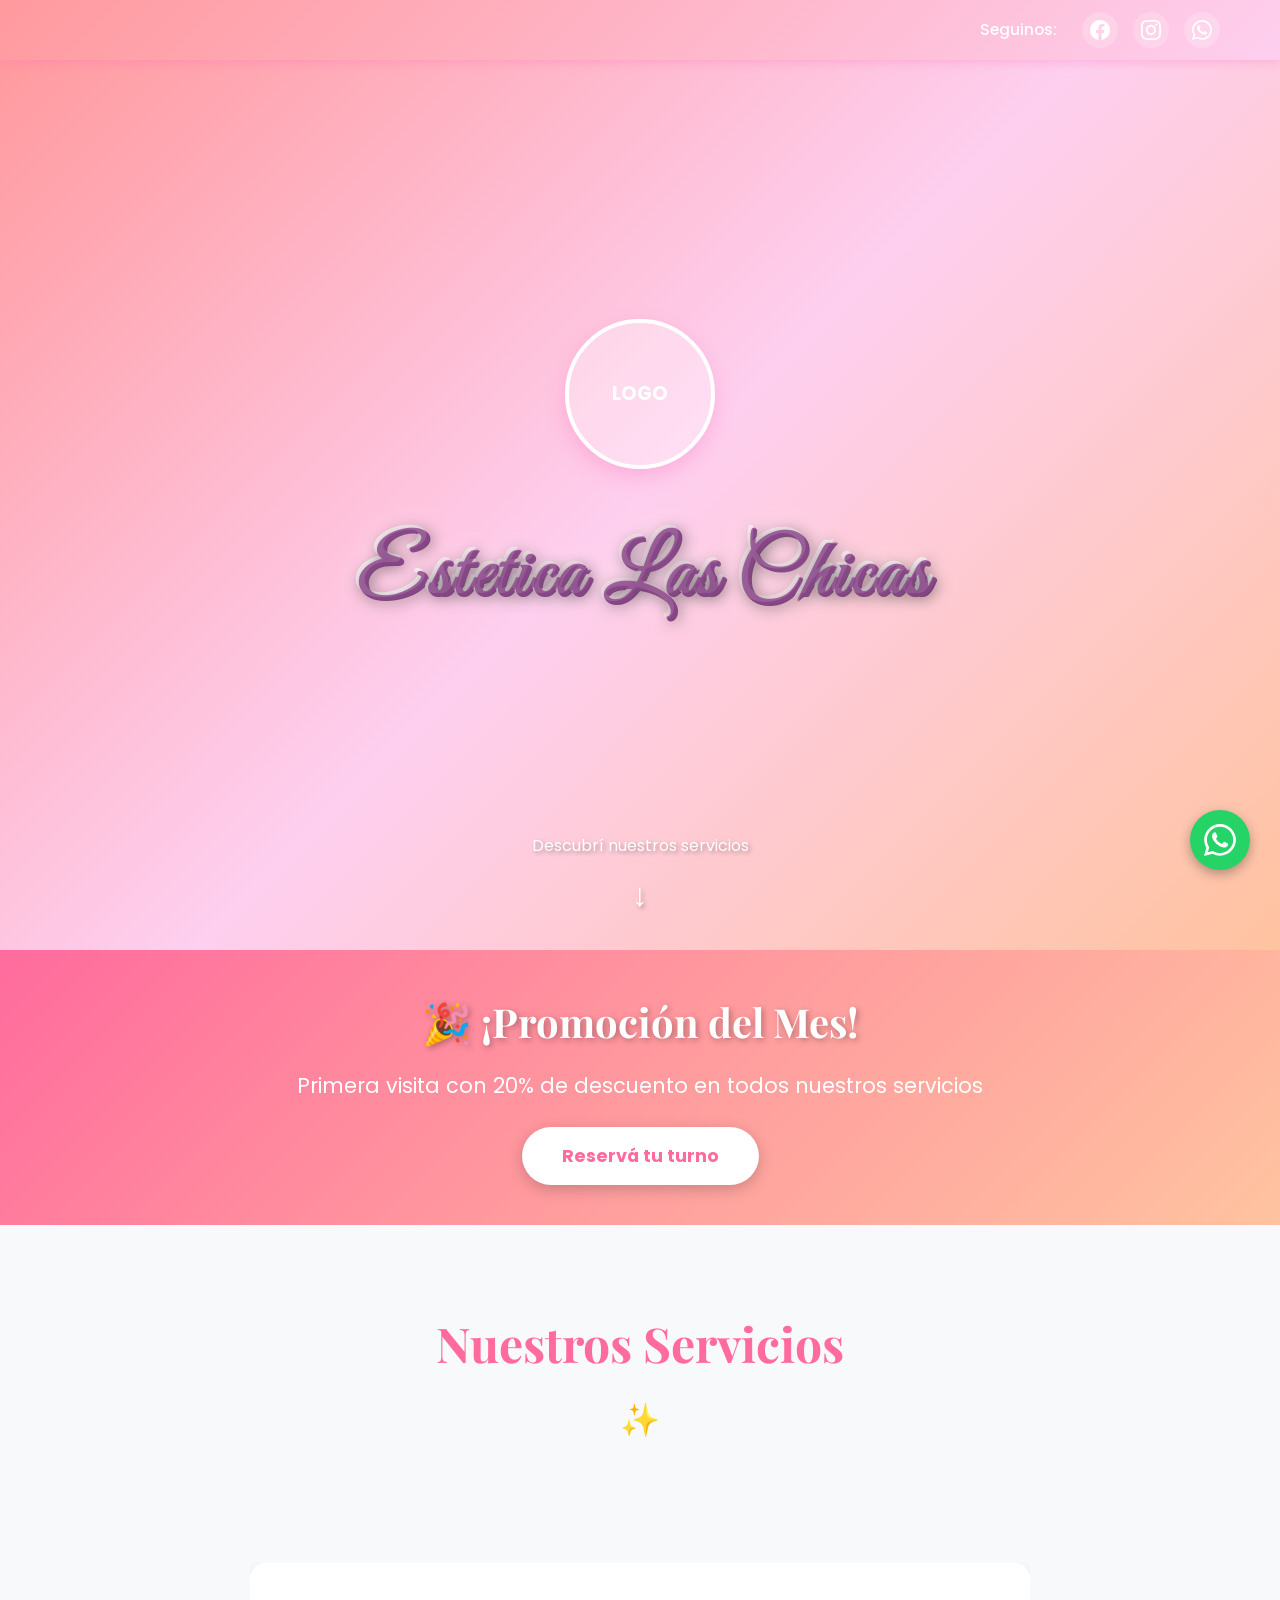
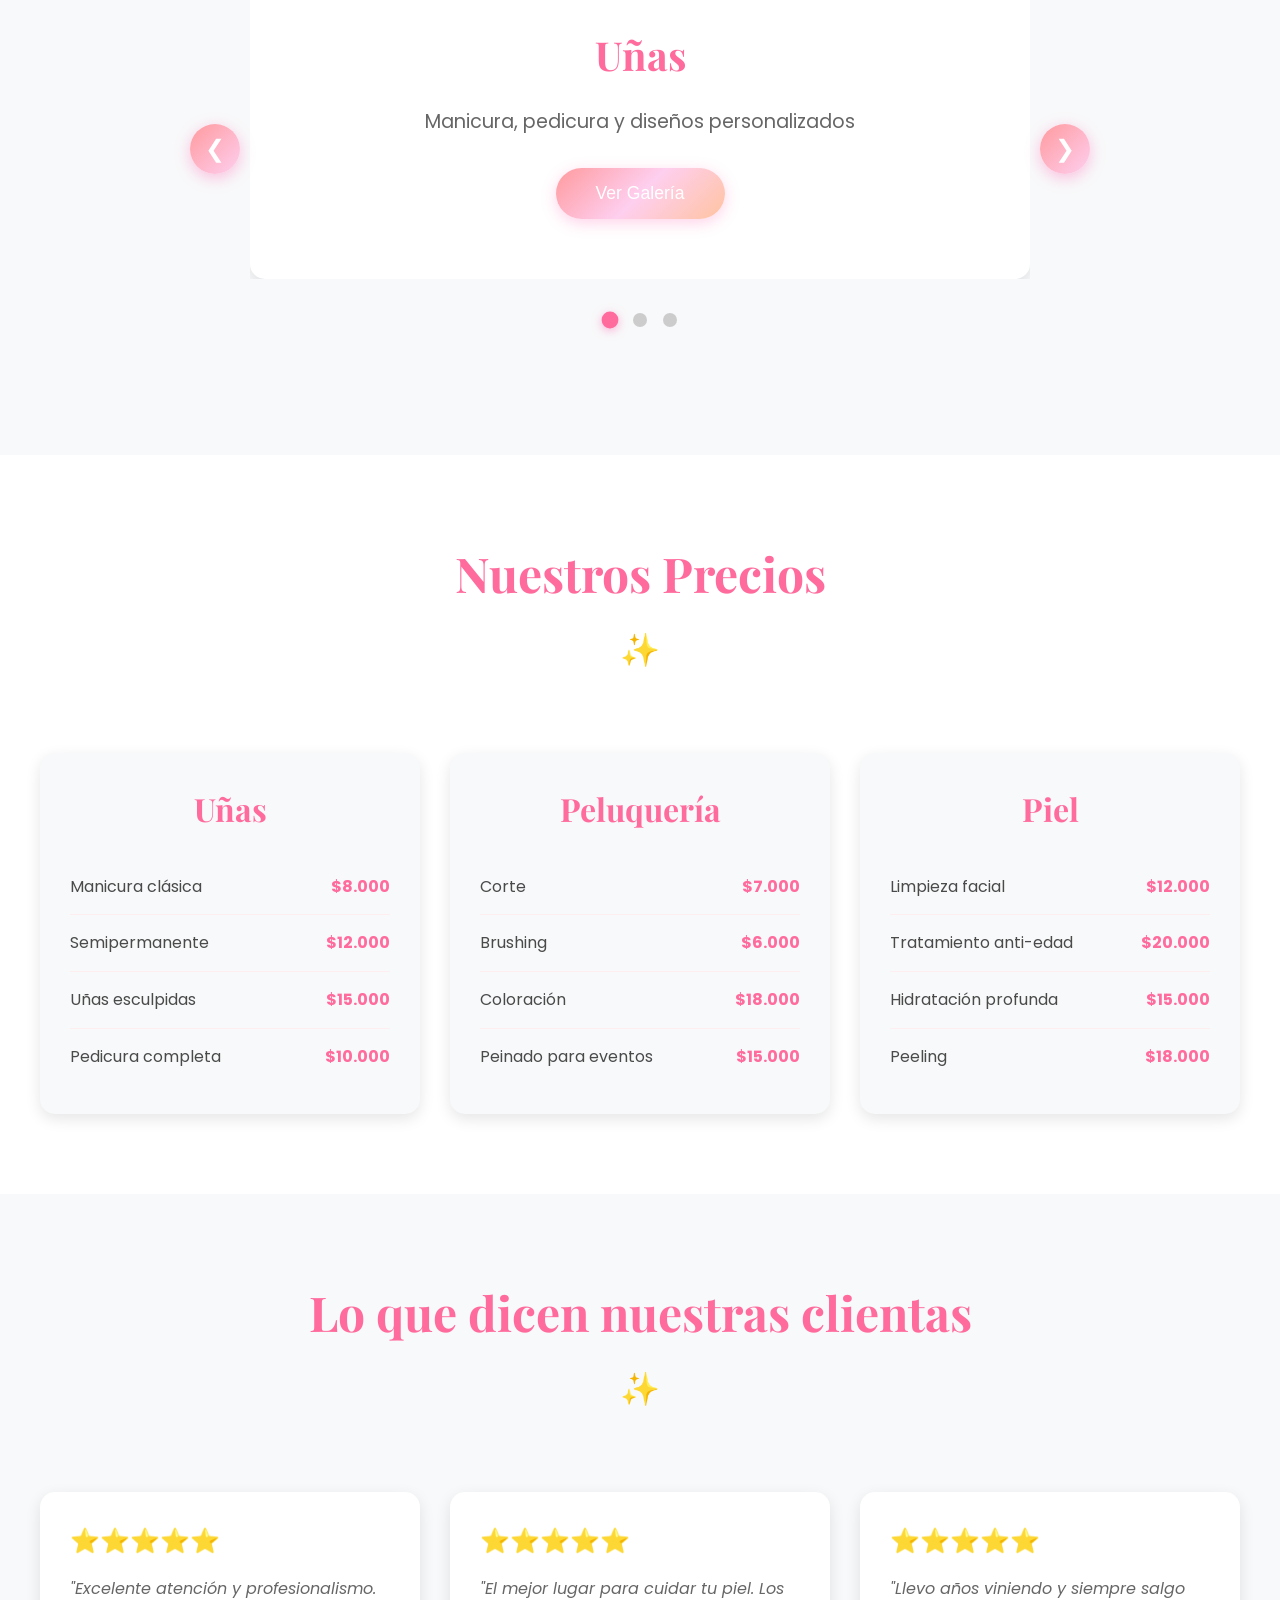
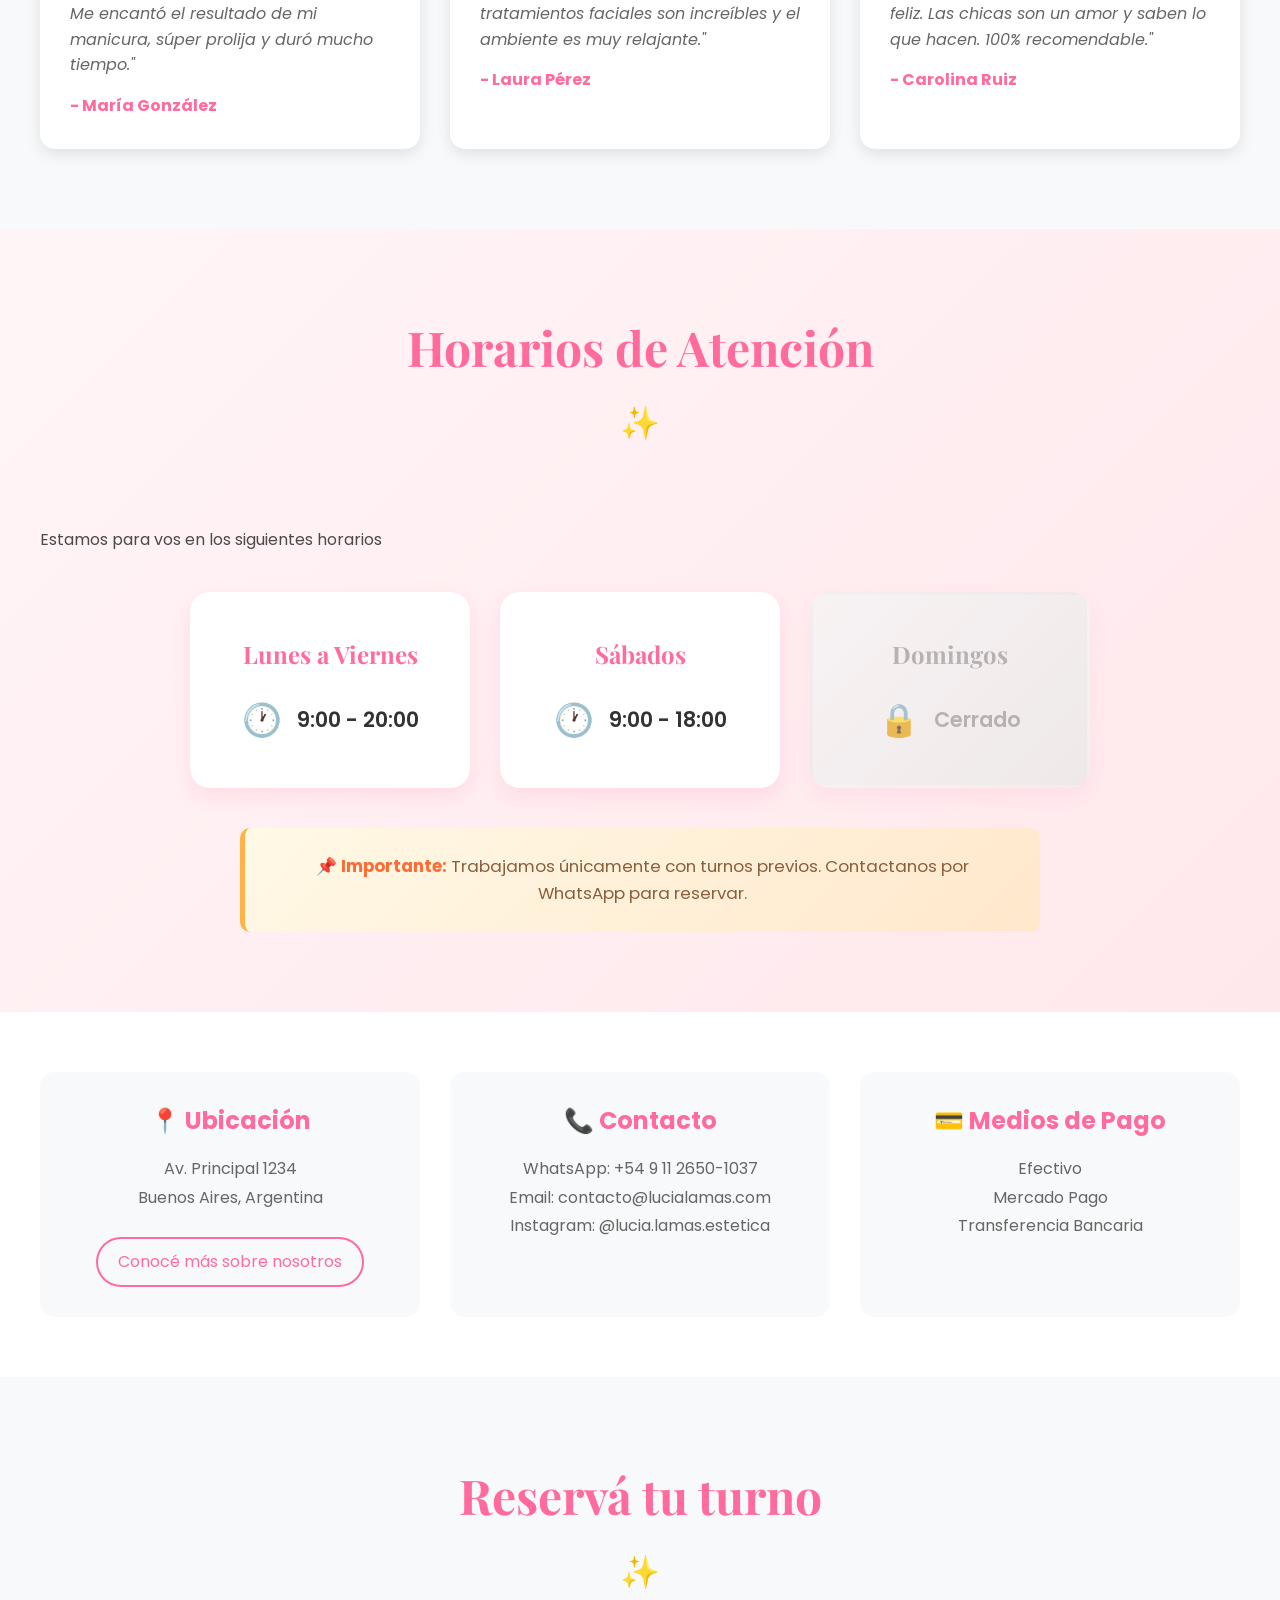
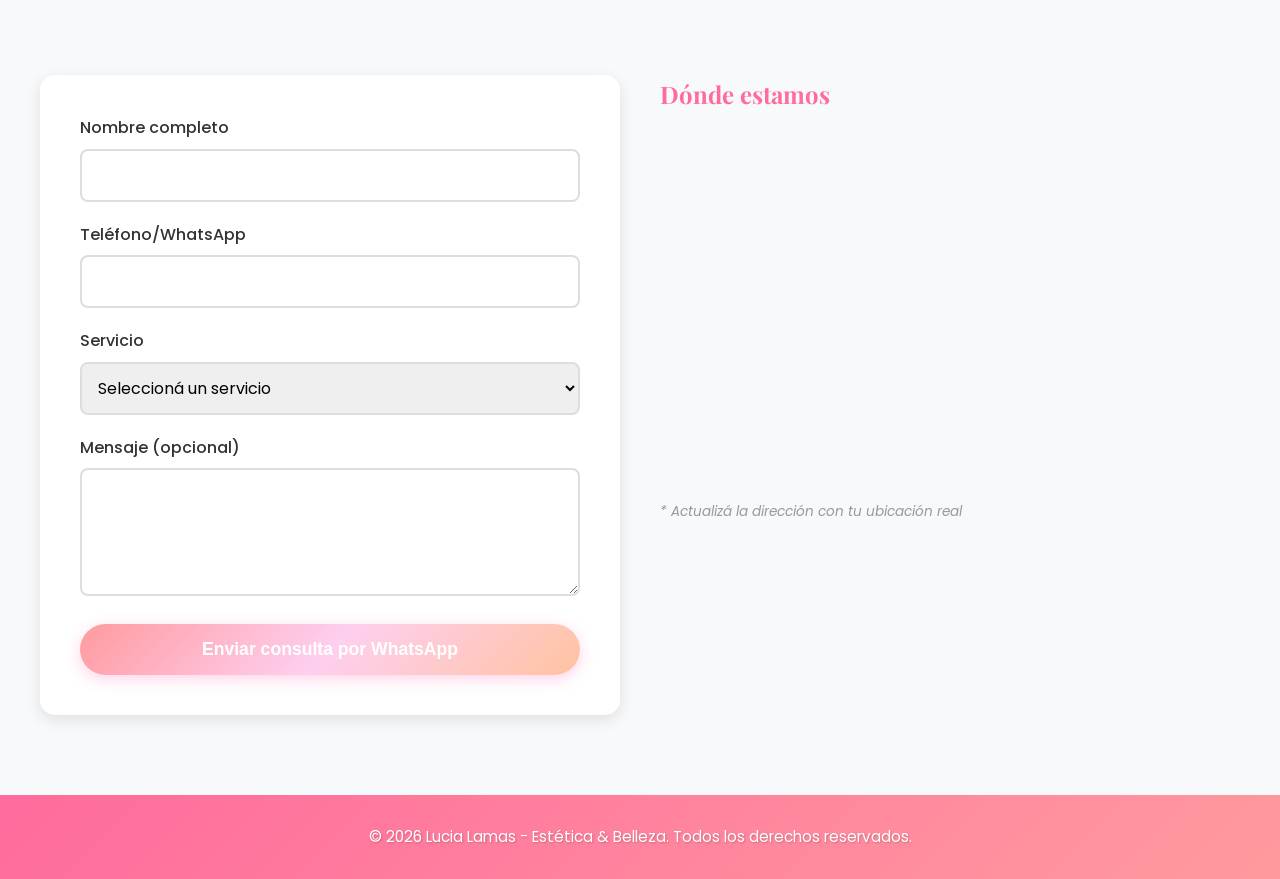
==== commit 470c0f7f: "Cambiando el Nombre" ====
--- a/index.html
+++ b/index.html
@@ -235,8 +235,8 @@
                 <div class="info-box">
                     <h3>📞 Contacto</h3>
                     <p>WhatsApp: +54 9 11 2650-1037<br>
-                    Email: info@esteticalaschicas.com<br>
-                    Instagram: @esteticalaschicas</p>
+                    Email: contacto@lucialamas.com<br>
+                    Instagram: @lucia.lamas.estetica</p>
                 </div>
                 <div class="info-box">
                     <h3>💳 Medios de Pago</h3>
@@ -309,7 +309,7 @@
 
     <!-- Footer -->
     <footer>
-        <p>&copy; 2026 Estetica Las Chicas. Todos los derechos reservados.</p>
+        <p>&copy; 2026 Lucia Lamas - Estética & Belleza. Todos los derechos reservados.</p>
     </footer>
 
     <script src="script.js"></script>
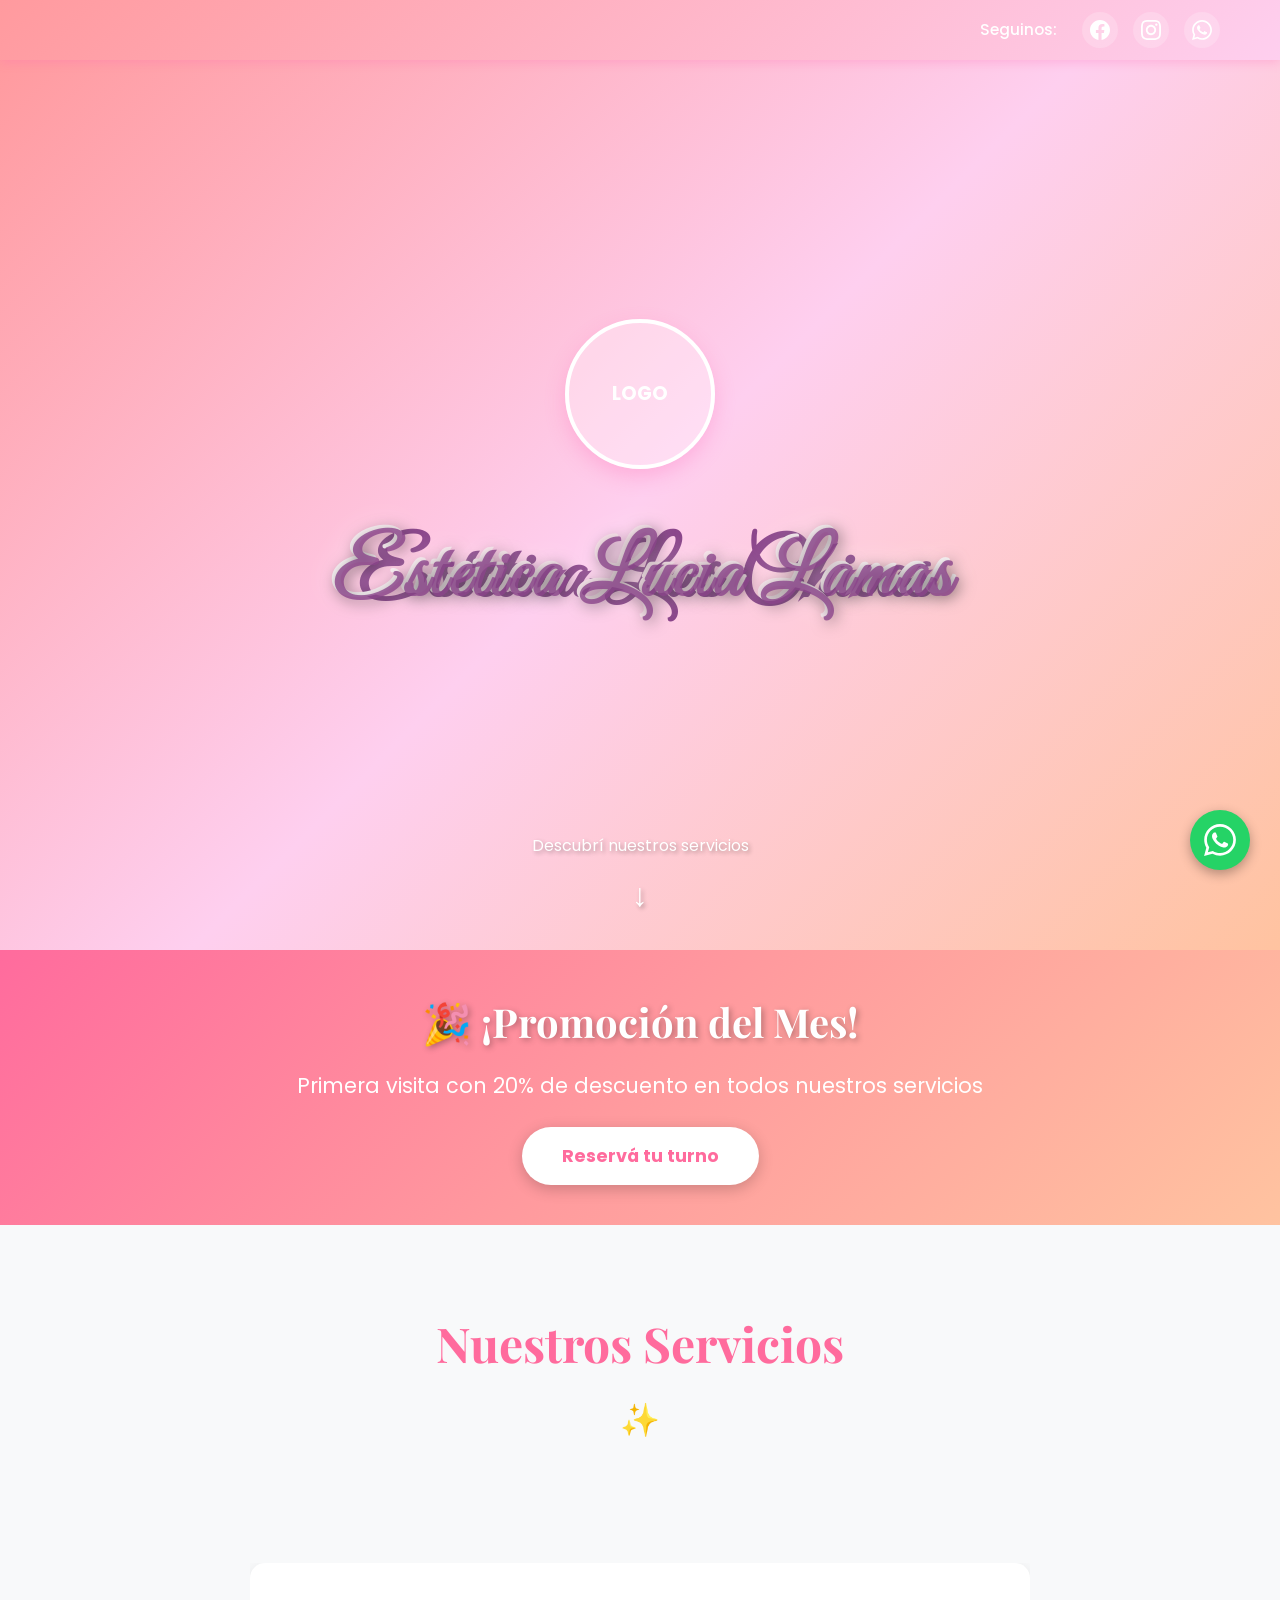
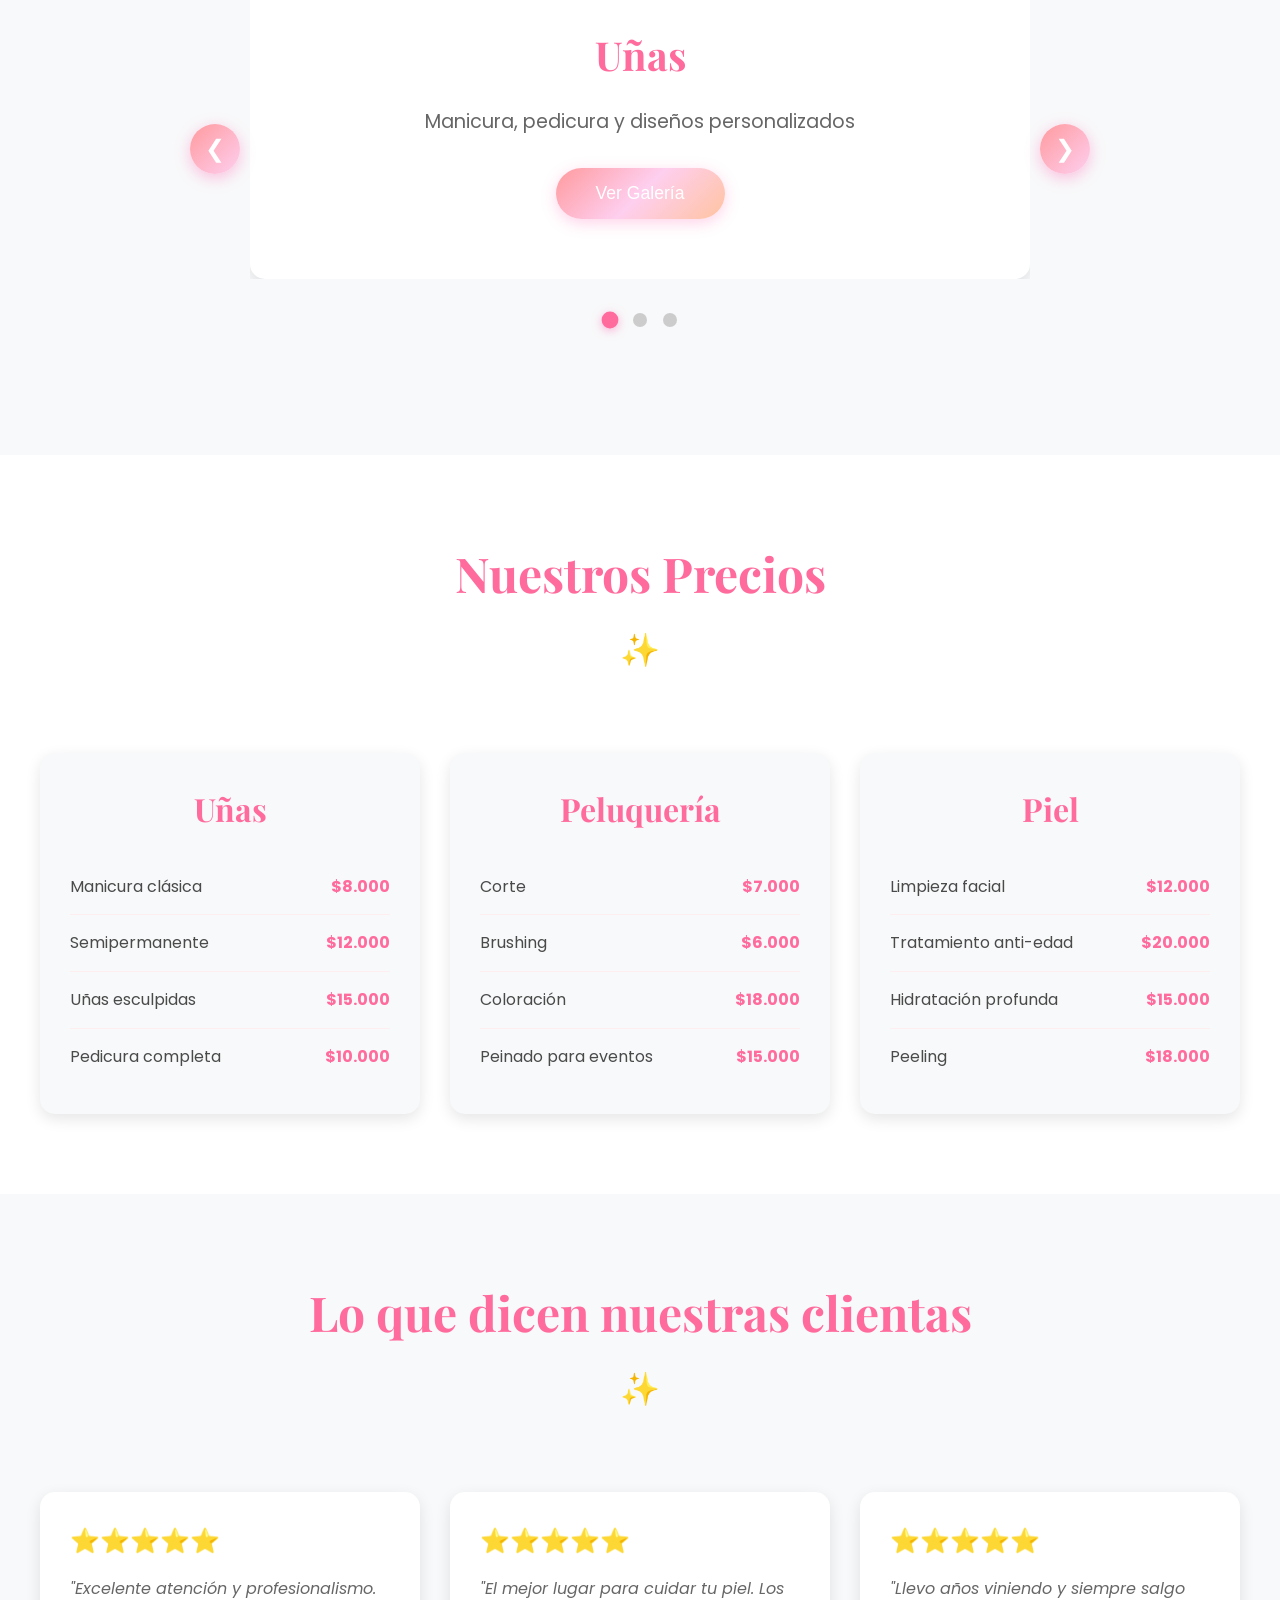
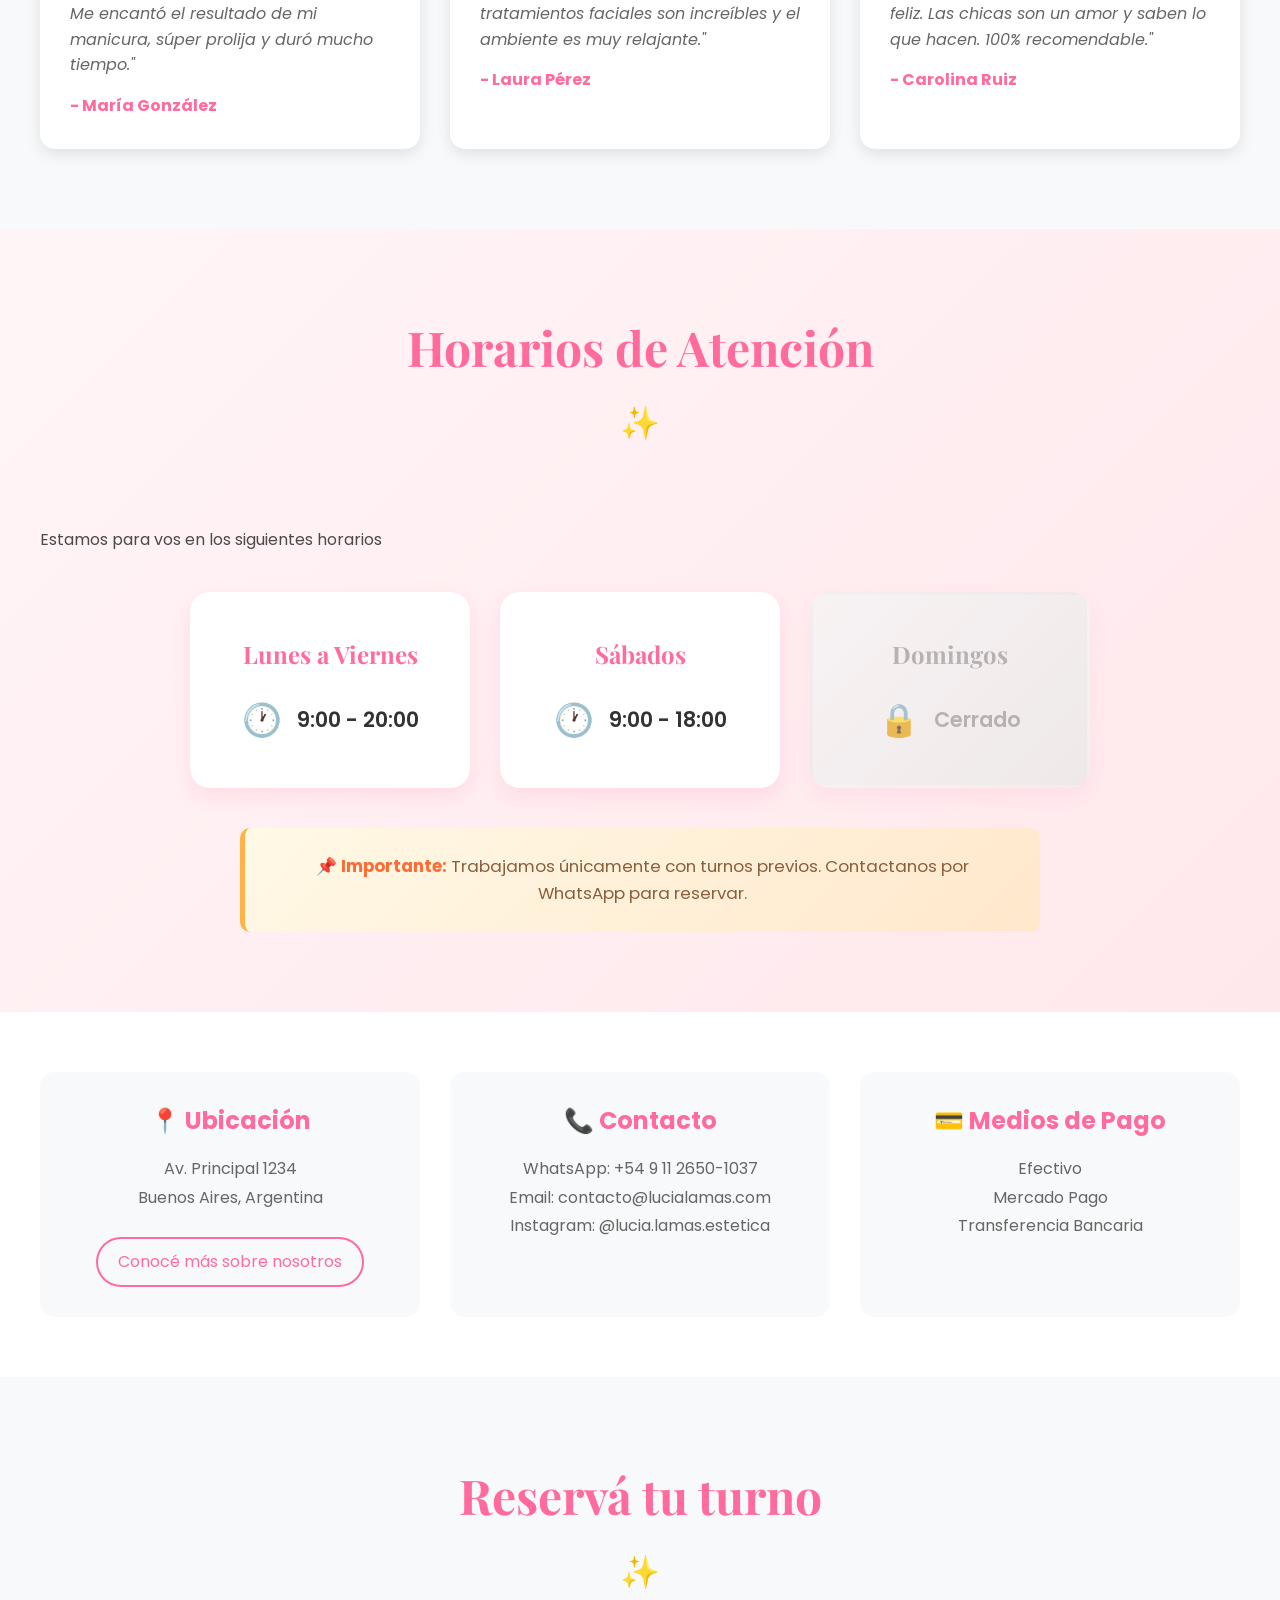
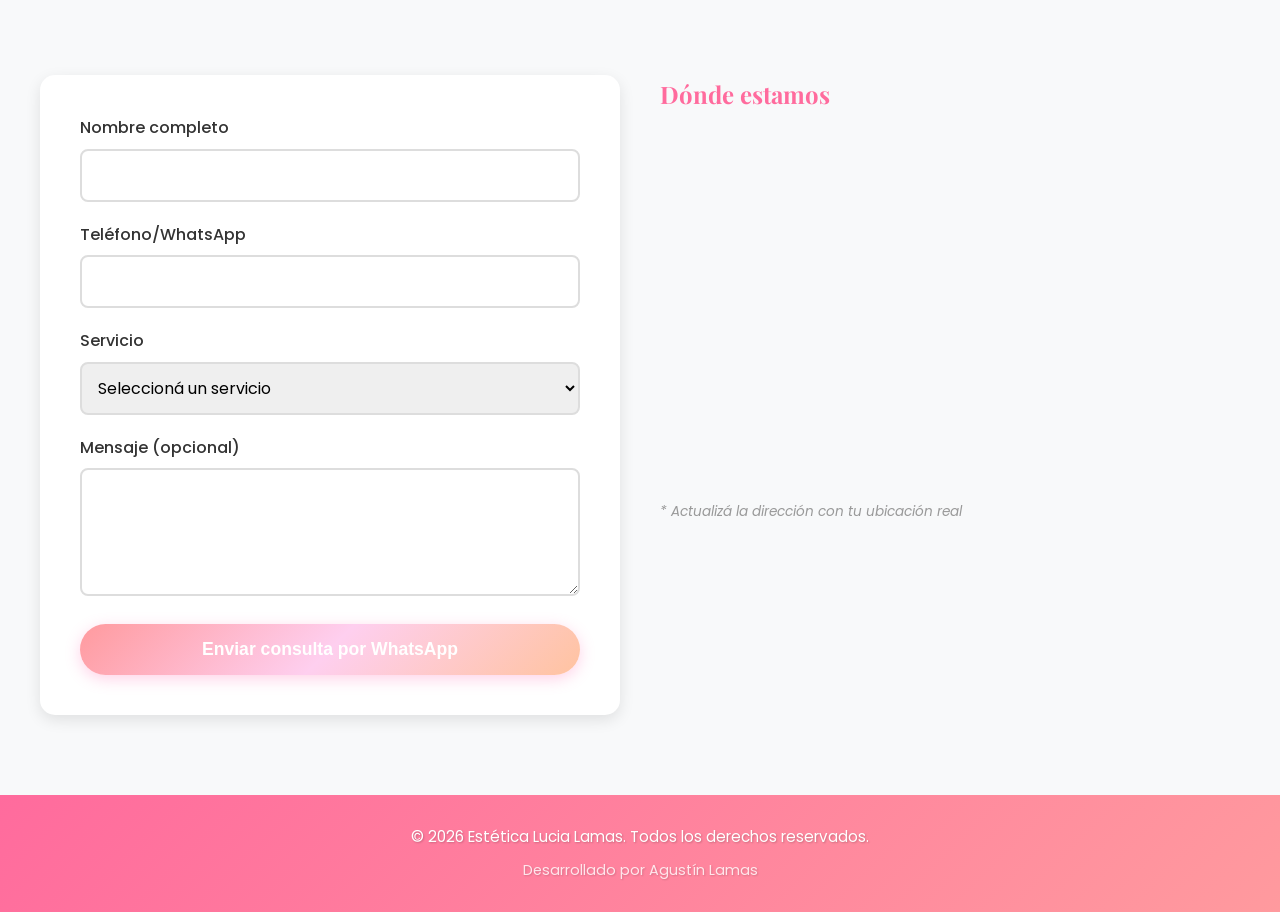
==== commit 3d30d91f: "Cambios en el Nombre" ====
--- a/index.html
+++ b/index.html
@@ -3,16 +3,16 @@
 <head>
     <meta charset="UTF-8">
     <meta name="viewport" content="width=device-width, initial-scale=1.0">
-    <title>Estetica Las Chicas - Centro de Belleza y Estética</title>
+    <title>Estetica Lucia Lamas - Centro de Belleza y Estética</title>
     
     <!-- SEO Meta Tags -->
     <meta name="description" content="Centro de estética especializado en uñas, peluquería y tratamientos faciales. Diseños personalizados y atención profesional.">
     <meta name="keywords" content="estética, uñas, manicura, peluquería, tratamientos faciales, belleza">
-    <meta name="author" content="Estetica Las Chicas">
+    <meta name="author" content="Estetica Lucia Lamas">
     
     <!-- Open Graph / Facebook -->
     <meta property="og:type" content="website">
-    <meta property="og:title" content="Estetica Las Chicas - Centro de Belleza">
+    <meta property="og:title" content="Estetica Lucia Lamas - Centro de Belleza">
     <meta property="og:description" content="Tu centro de belleza de confianza. Uñas, peluquería y cuidado de la piel.">
     
     <!-- Favicon -->
@@ -55,7 +55,7 @@
                 <!-- Aquí irá el logo -->
                 <div class="logo-placeholder">LOGO</div>
             </div>
-            <h1 class="main-title">Estetica Las Chicas</h1>
+            <h1 class="main-title">Estetica Lucia Lamas</h1>
             <div class="scroll-indicator">
                 <span>Descubrí nuestros servicios</span>
                 <div class="arrow-down">↓</div>
@@ -309,7 +309,8 @@
 
     <!-- Footer -->
     <footer>
-        <p>&copy; 2026 Lucia Lamas - Estética & Belleza. Todos los derechos reservados.</p>
+        <p>&copy; 2026 Estética Lucia Lamas. Todos los derechos reservados.</p>
+        <p style="margin-top: 10px; font-size: 0.9rem; opacity: 0.8;">Desarrollado por Agustín Lamas</p>
     </footer>
 
     <script src="script.js"></script>
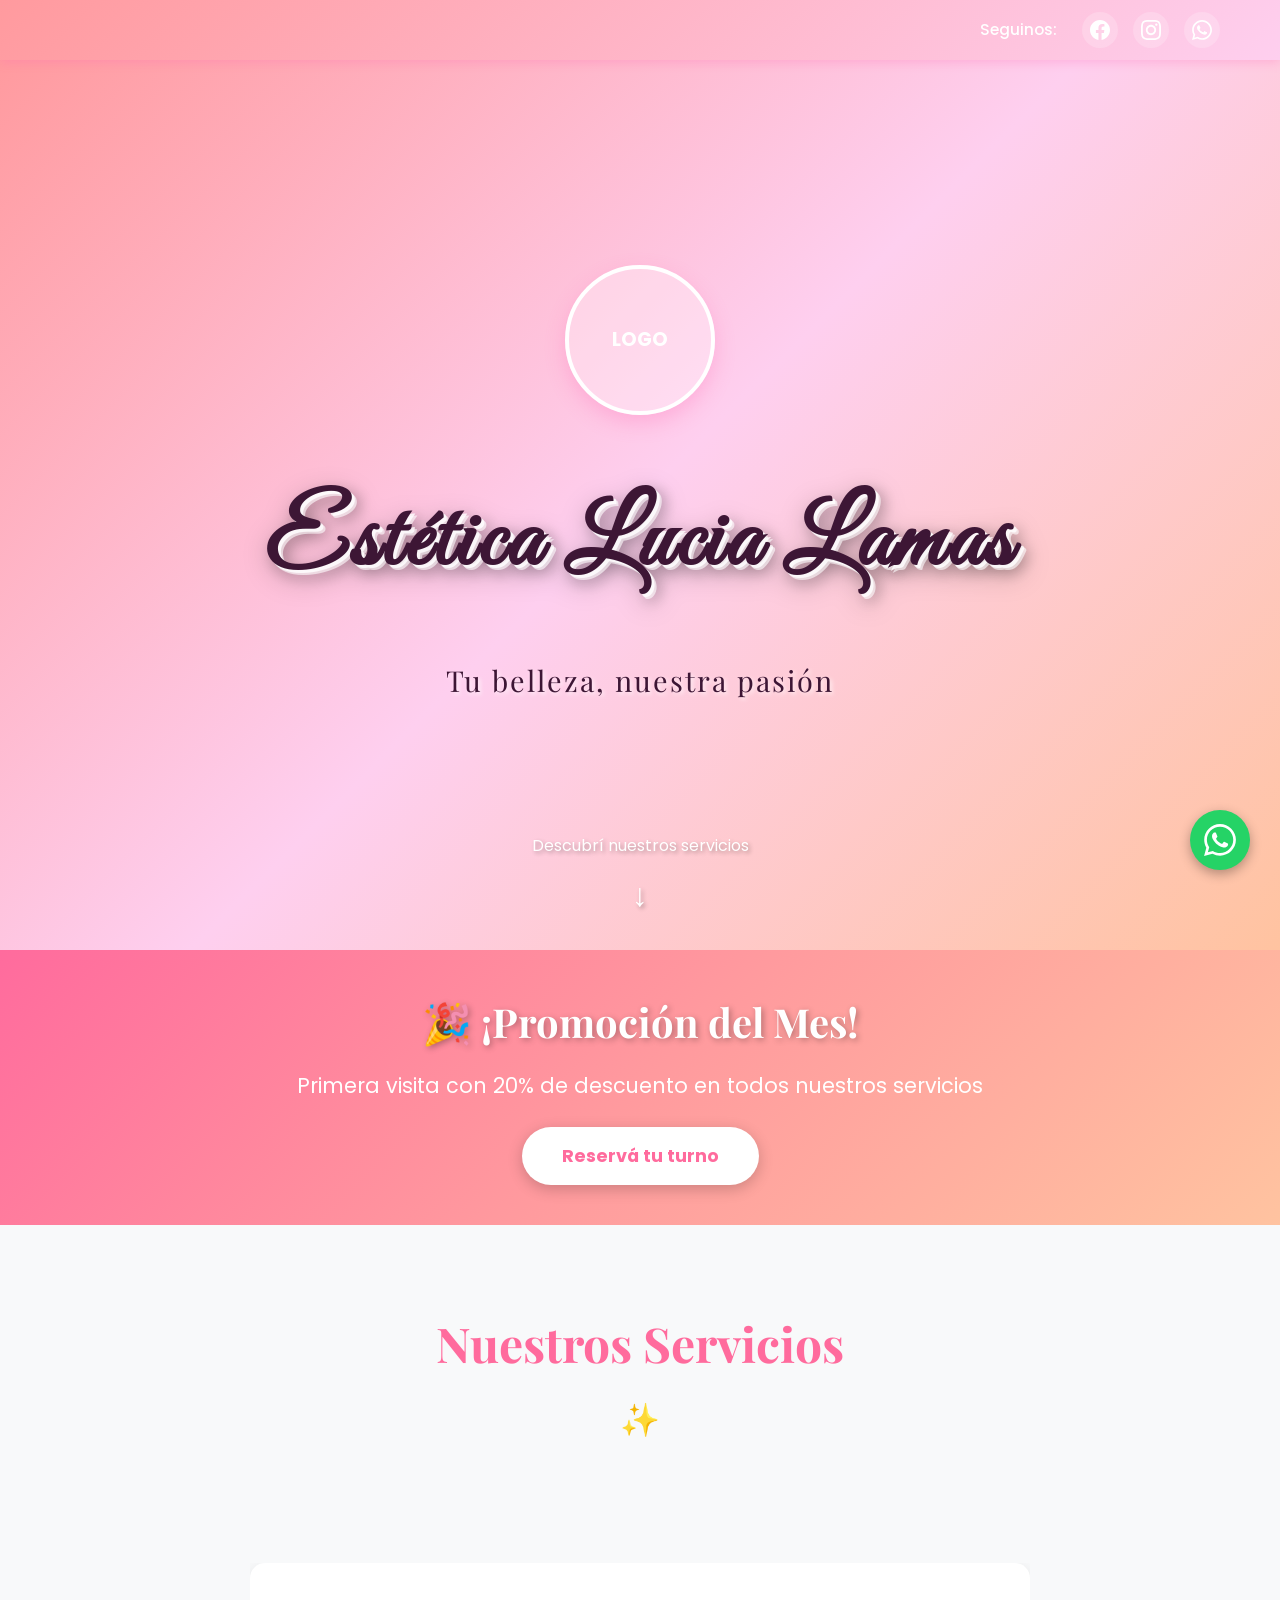
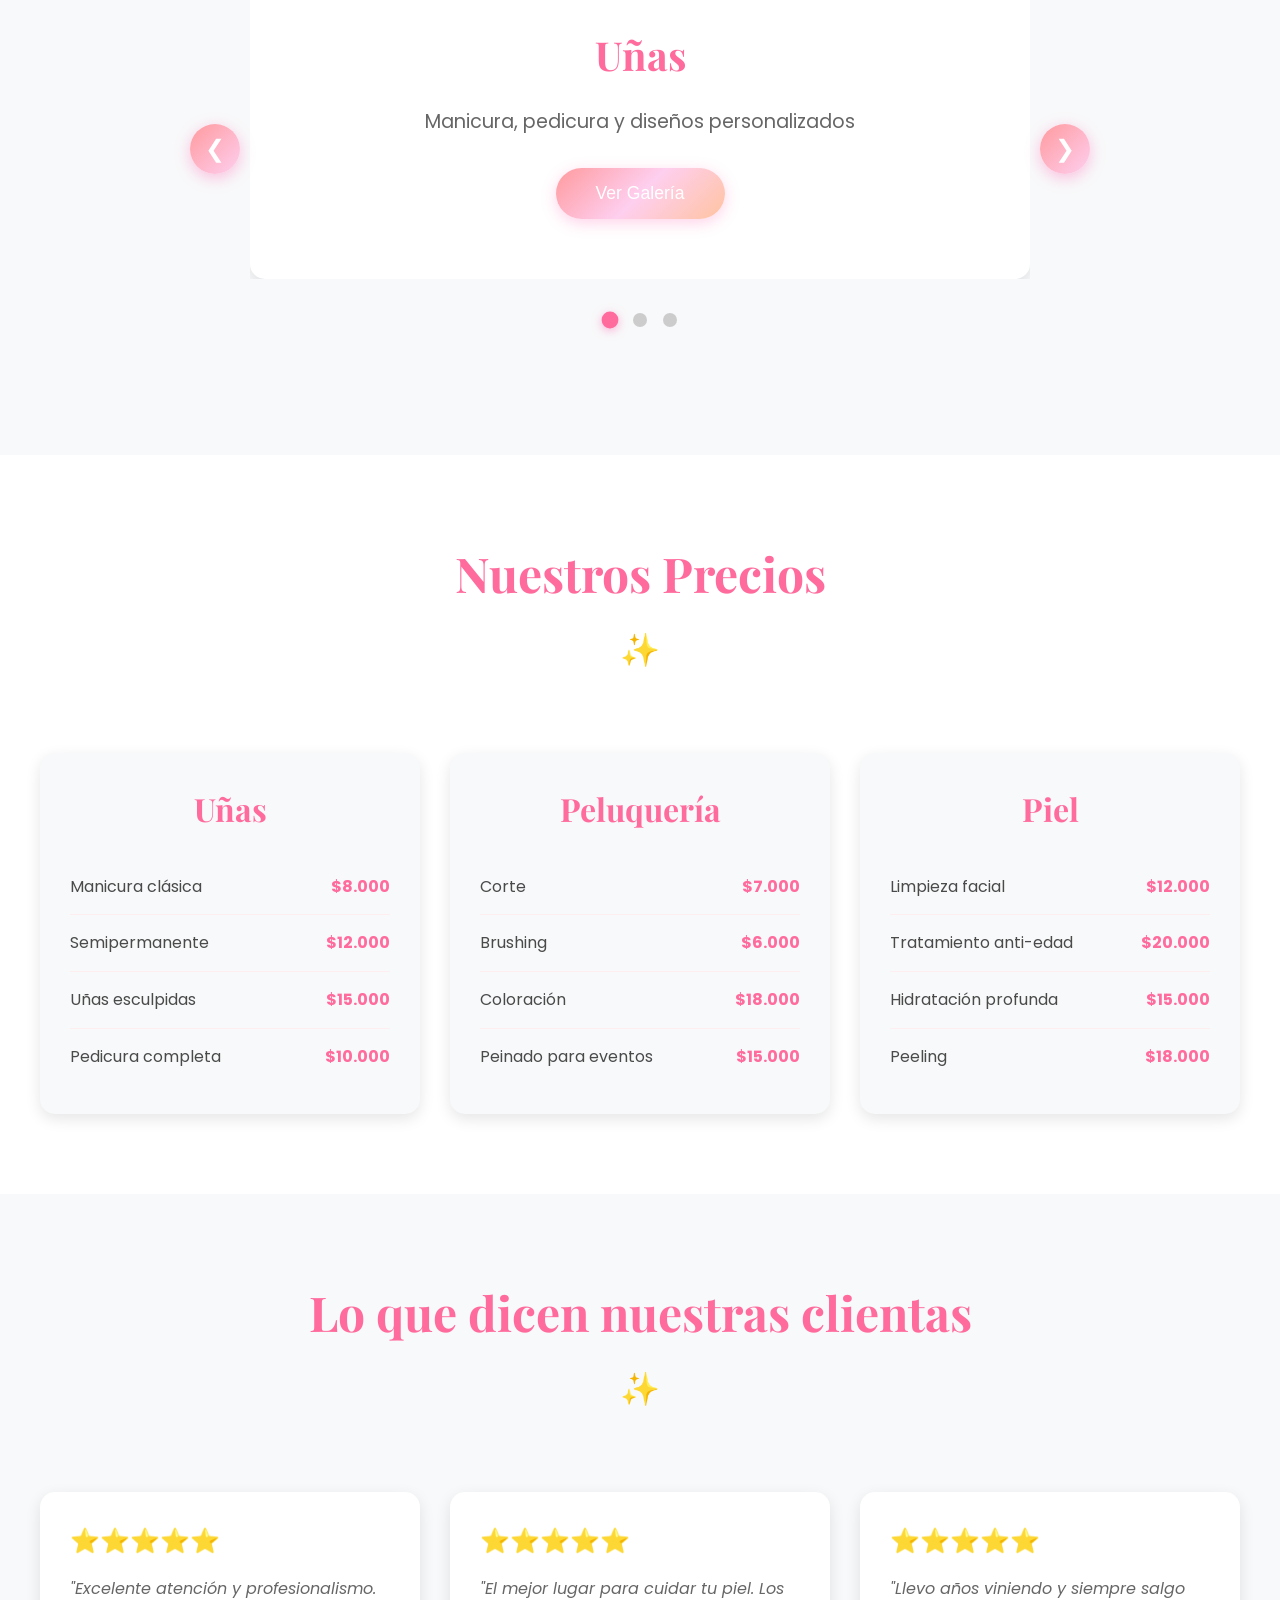
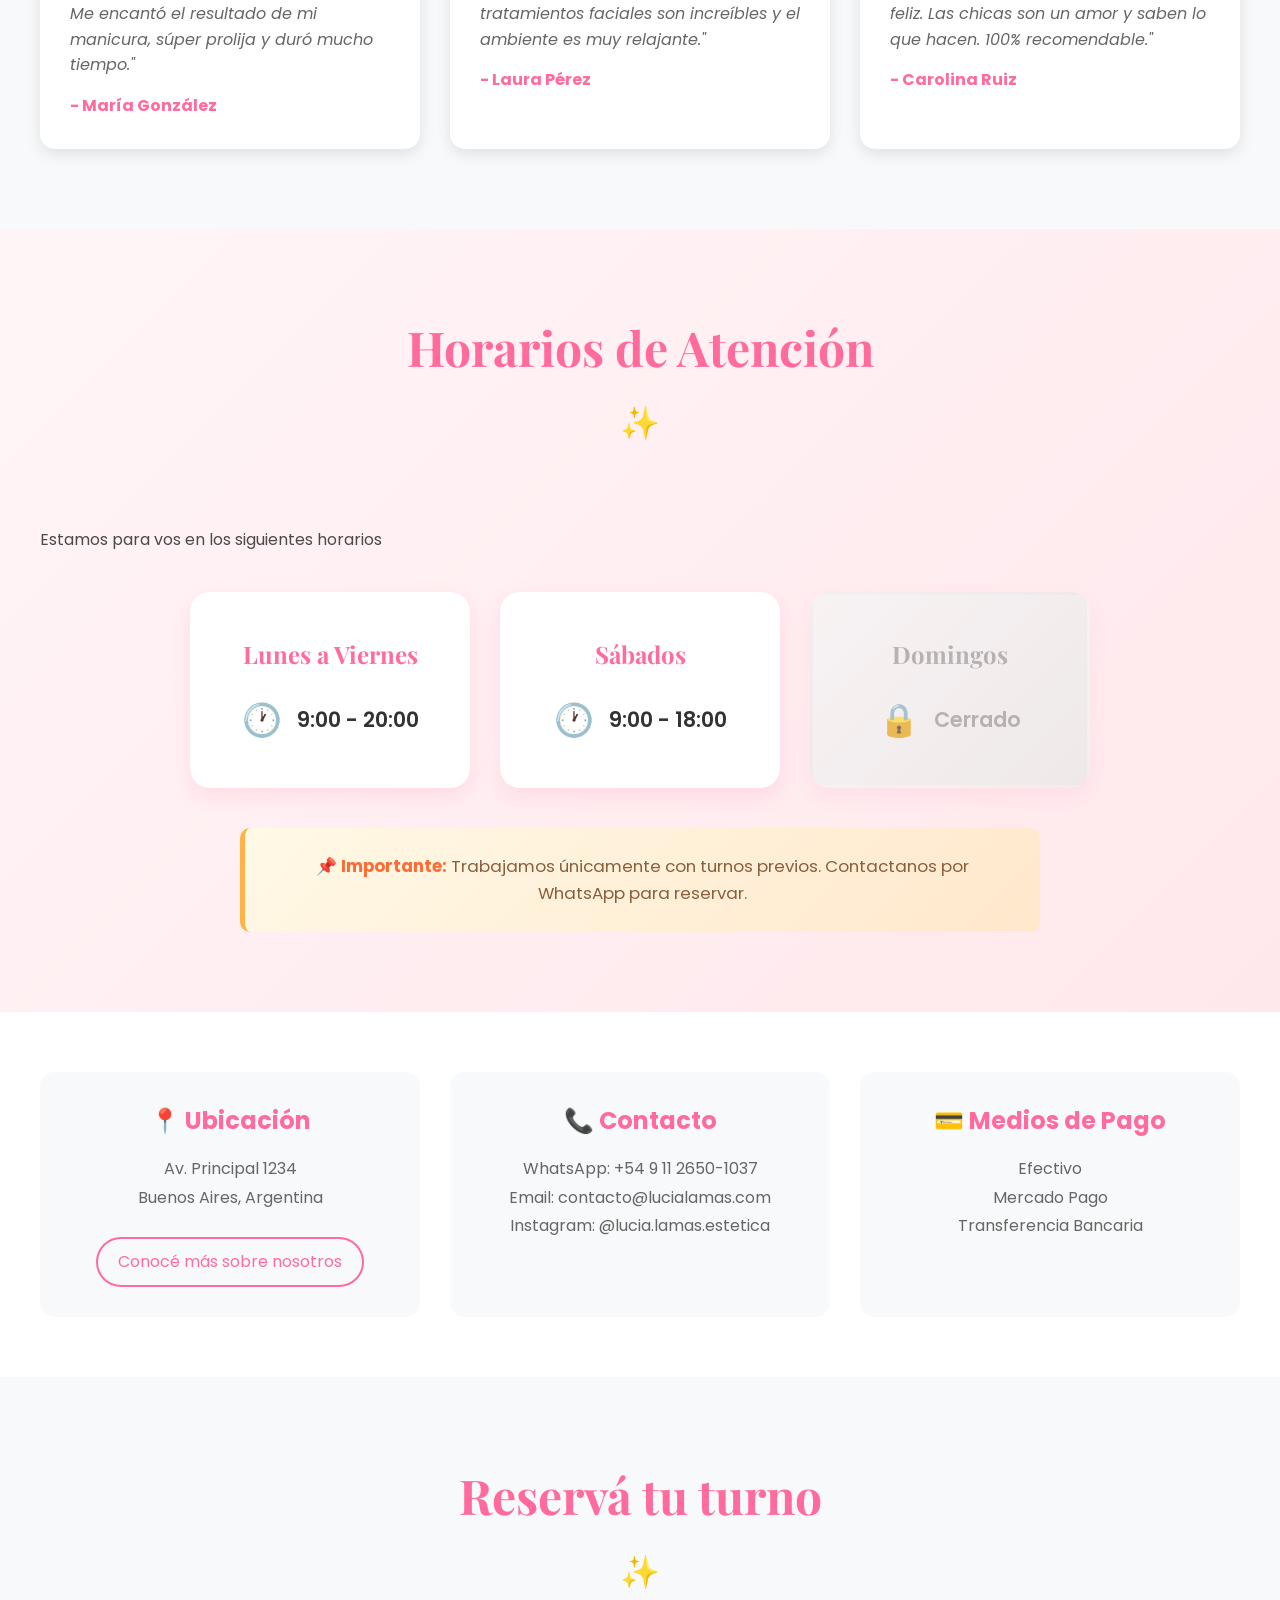
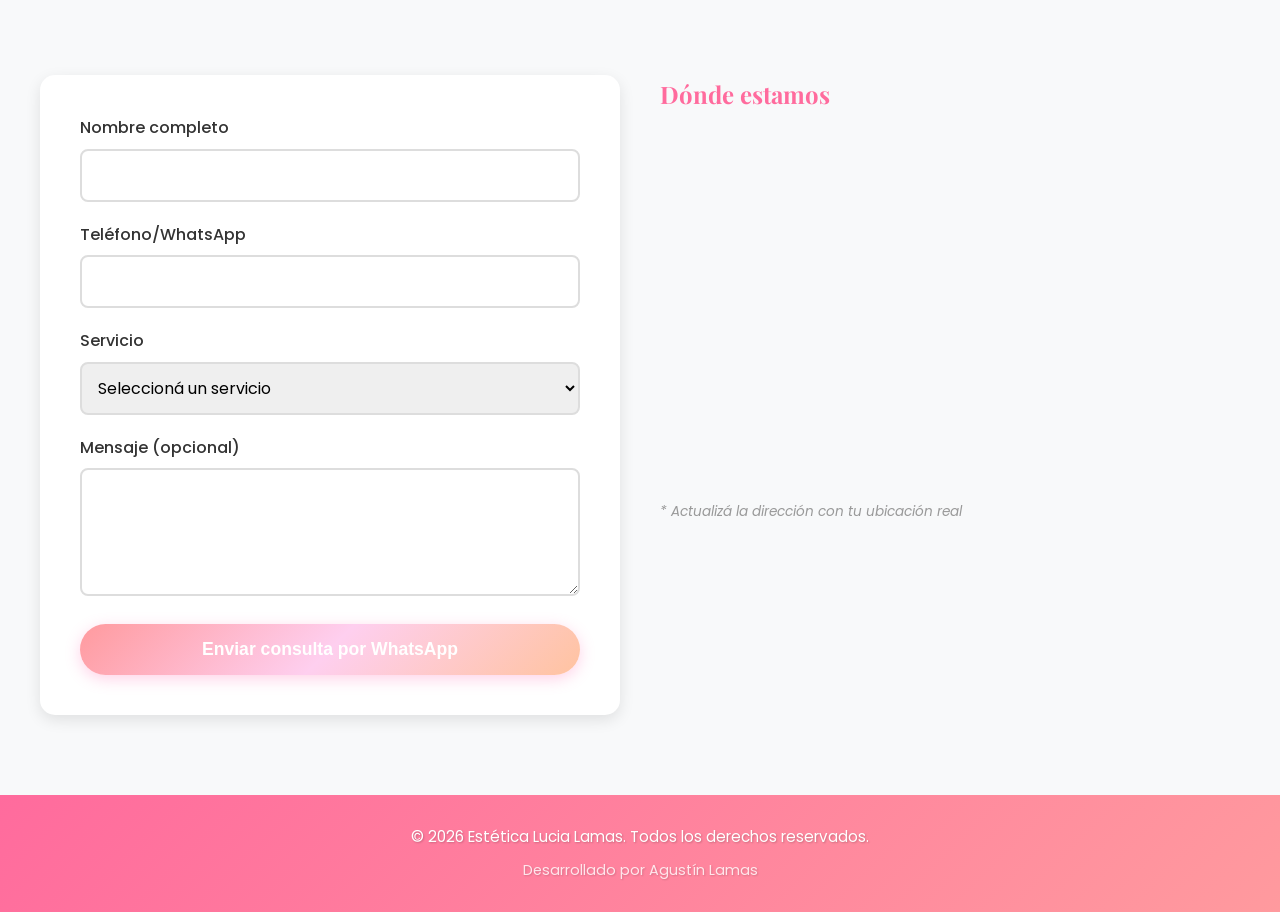
==== commit dbd28b05: "cambios" ====
--- a/index.html
+++ b/index.html
@@ -55,7 +55,8 @@
                 <!-- Aquí irá el logo -->
                 <div class="logo-placeholder">LOGO</div>
             </div>
-            <h1 class="main-title">Estetica Lucia Lamas</h1>
+            <h1 class="hero-title">Estética Lucia Lamas</h1>
+            <p class="hero-subtitle">Tu belleza, nuestra pasión</p>
             <div class="scroll-indicator">
                 <span>Descubrí nuestros servicios</span>
                 <div class="arrow-down">↓</div>
--- a/styles.css
+++ b/styles.css
@@ -144,35 +144,30 @@
     box-shadow: 0 8px 20px rgba(255, 105, 180, 0.3);
 }
 
-.main-title {
-    font-size: 5rem;
+.hero-title {
+    font-size: 6rem;
     font-weight: 700;
+    margin-bottom: 1rem;
+    font-family: 'Great Vibes', cursive;
+    letter-spacing: 4px;
+    color: #3d1635;
+    text-shadow: 
+        3px 3px 0px rgba(255, 255, 255, 0.8),
+        5px 5px 0px rgba(255, 255, 255, 0.6),
+        7px 7px 15px rgba(0, 0, 0, 0.3);
+    padding: 20px;
+    filter: drop-shadow(0 6px 12px rgba(0, 0, 0, 0.2));
+    position: relative;
+}
+
+.hero-subtitle {
+    font-size: 1.8rem;
+    font-weight: 300;
     margin-bottom: 2rem;
-    font-family: 'Great Vibes', cursive;
-    letter-spacing: 3px;
-    color: #fff;
-    text-shadow: 
-        3px 3px 0px rgba(139, 69, 139, 0.8),
-        5px 5px 15px rgba(0, 0, 0, 0.5),
-        0 0 30px rgba(255, 255, 255, 0.5);
-    background: linear-gradient(45deg, #fff, #ffe6f0, #fff);
-    -webkit-background-clip: text;
-    -webkit-text-fill-color: transparent;
-    background-clip: text;
-    position: relative;
-    padding: 10px 20px;
-}
-
-.main-title::before {
-    content: 'Estetica Las Chicas';
-    position: absolute;
-    left: 0;
-    right: 0;
-    z-index: -1;
-    color: #8b458b;
-    text-shadow: none;
-    -webkit-text-fill-color: #8b458b;
-    transform: translate(4px, 4px);
+    color: #3d1635;
+    text-shadow: 2px 2px 4px rgba(255, 255, 255, 0.8);
+    letter-spacing: 2px;
+    font-family: 'Playfair Display', serif;
 }
 
 .scroll-indicator {
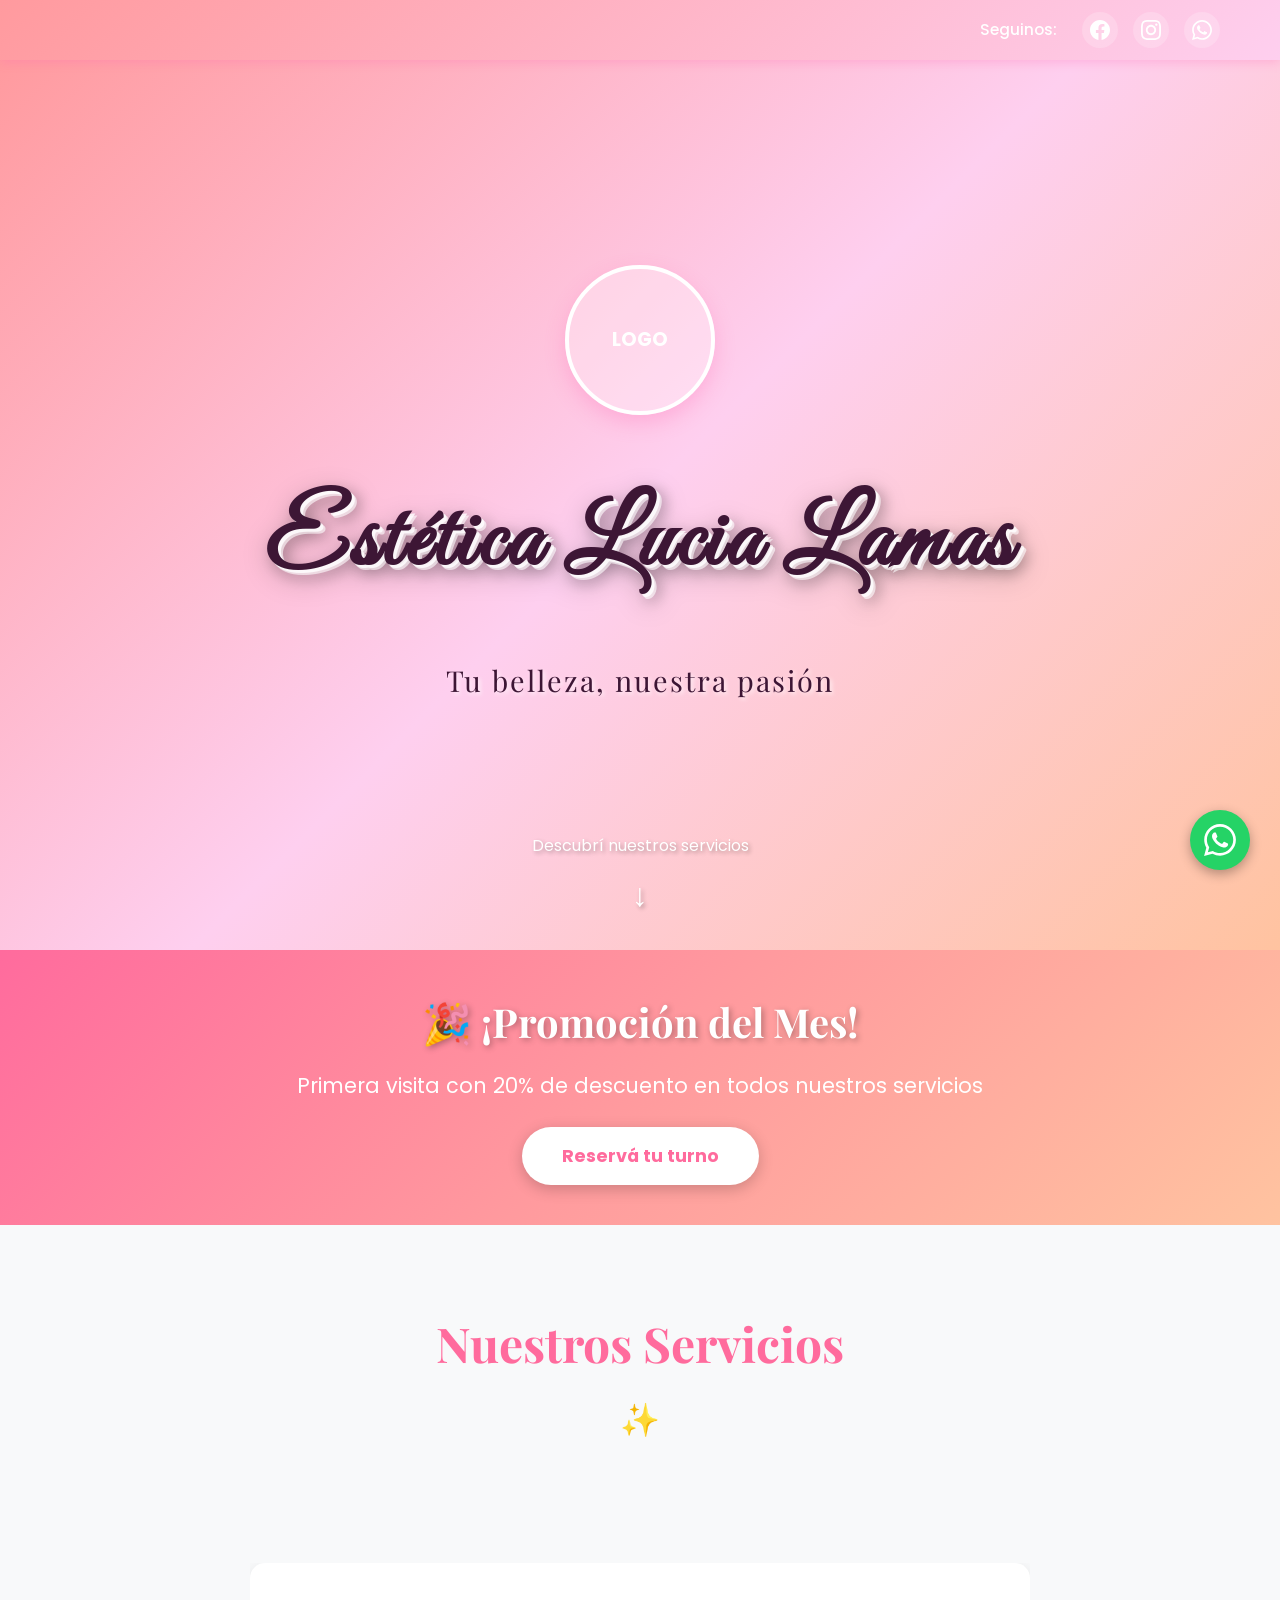
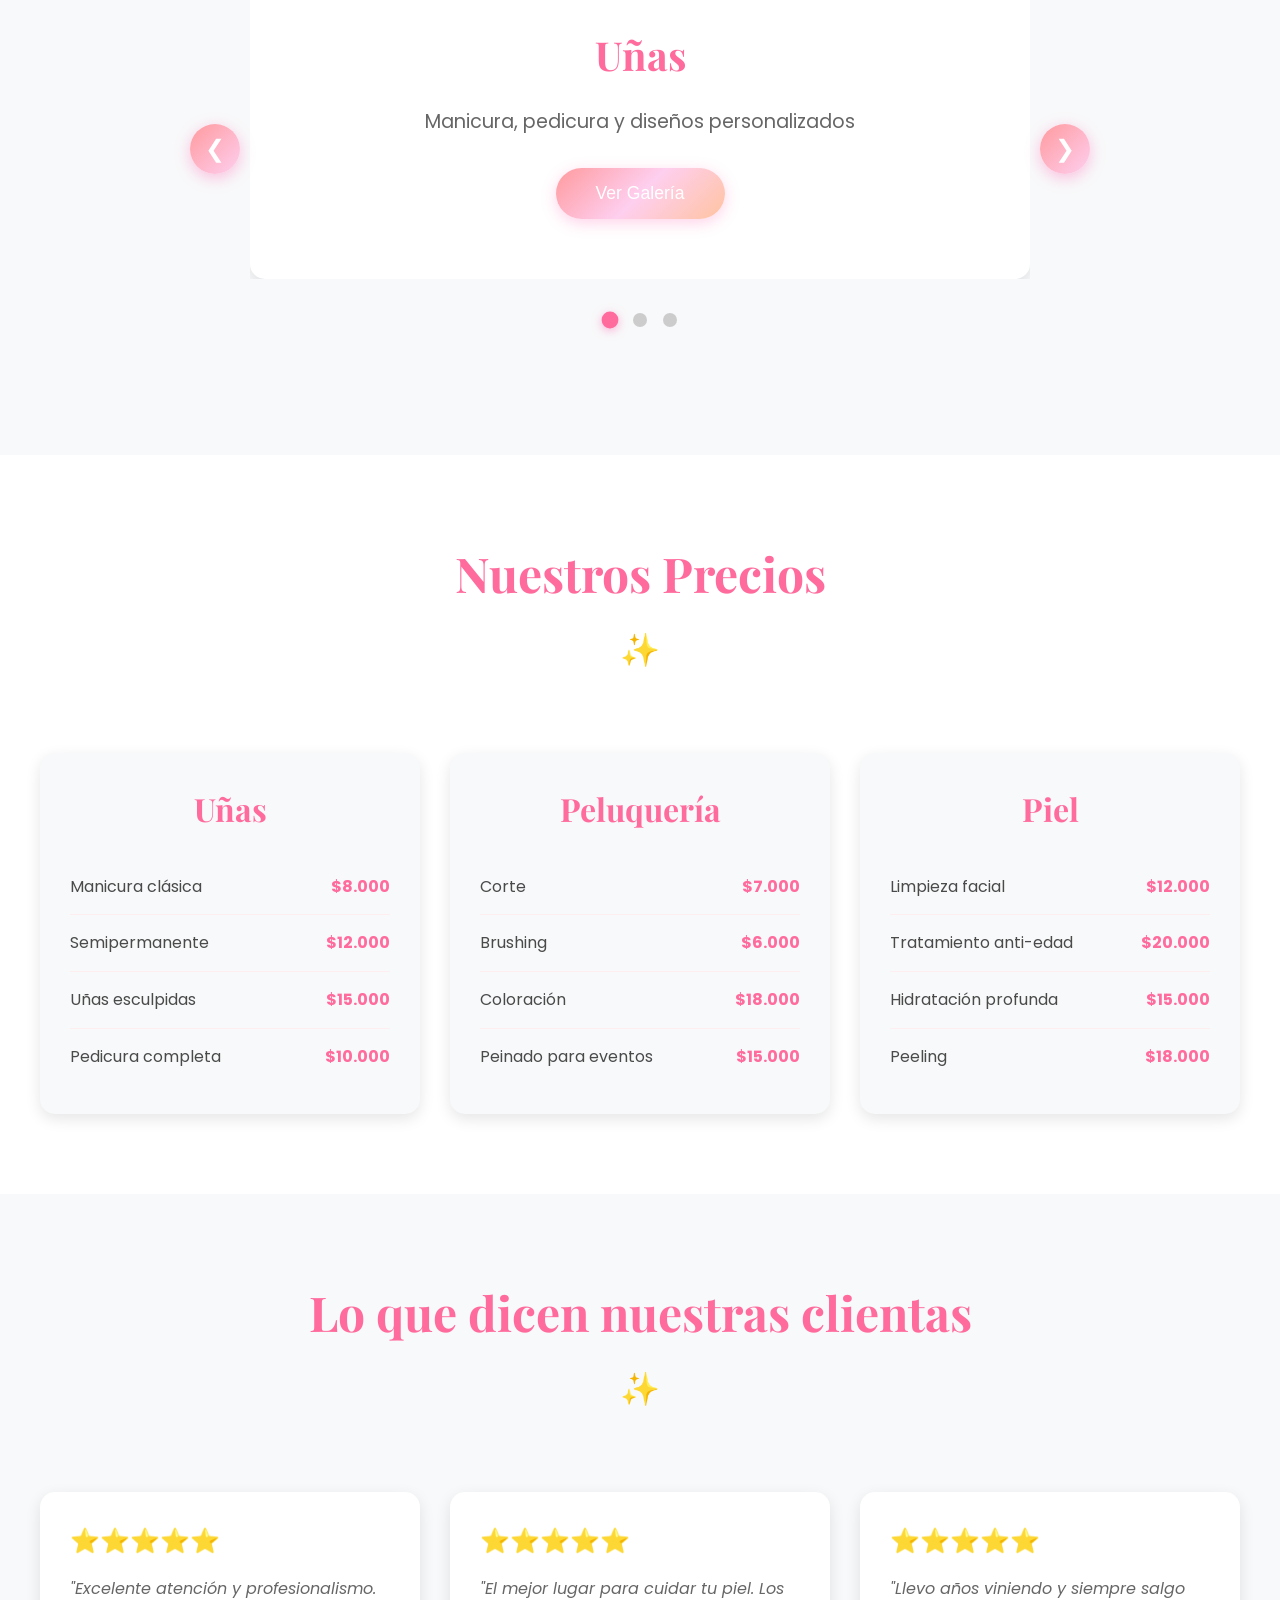
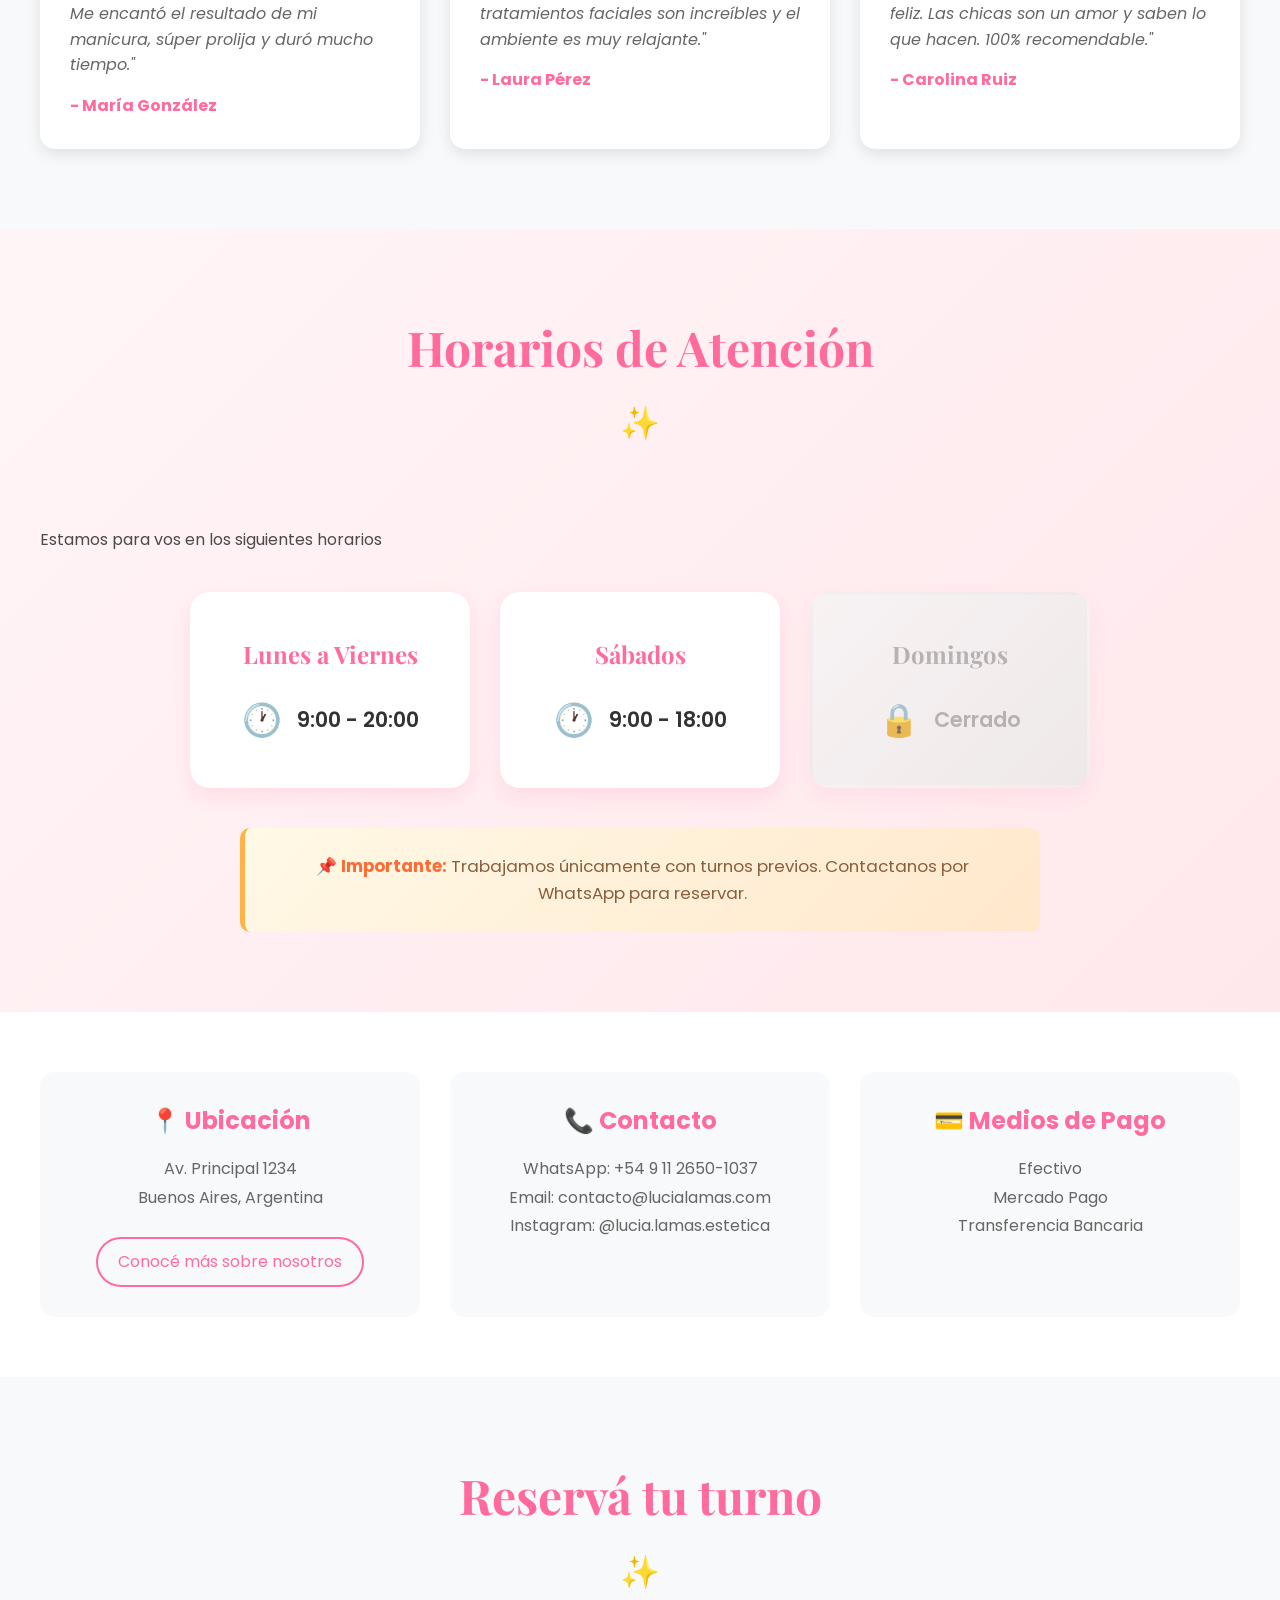
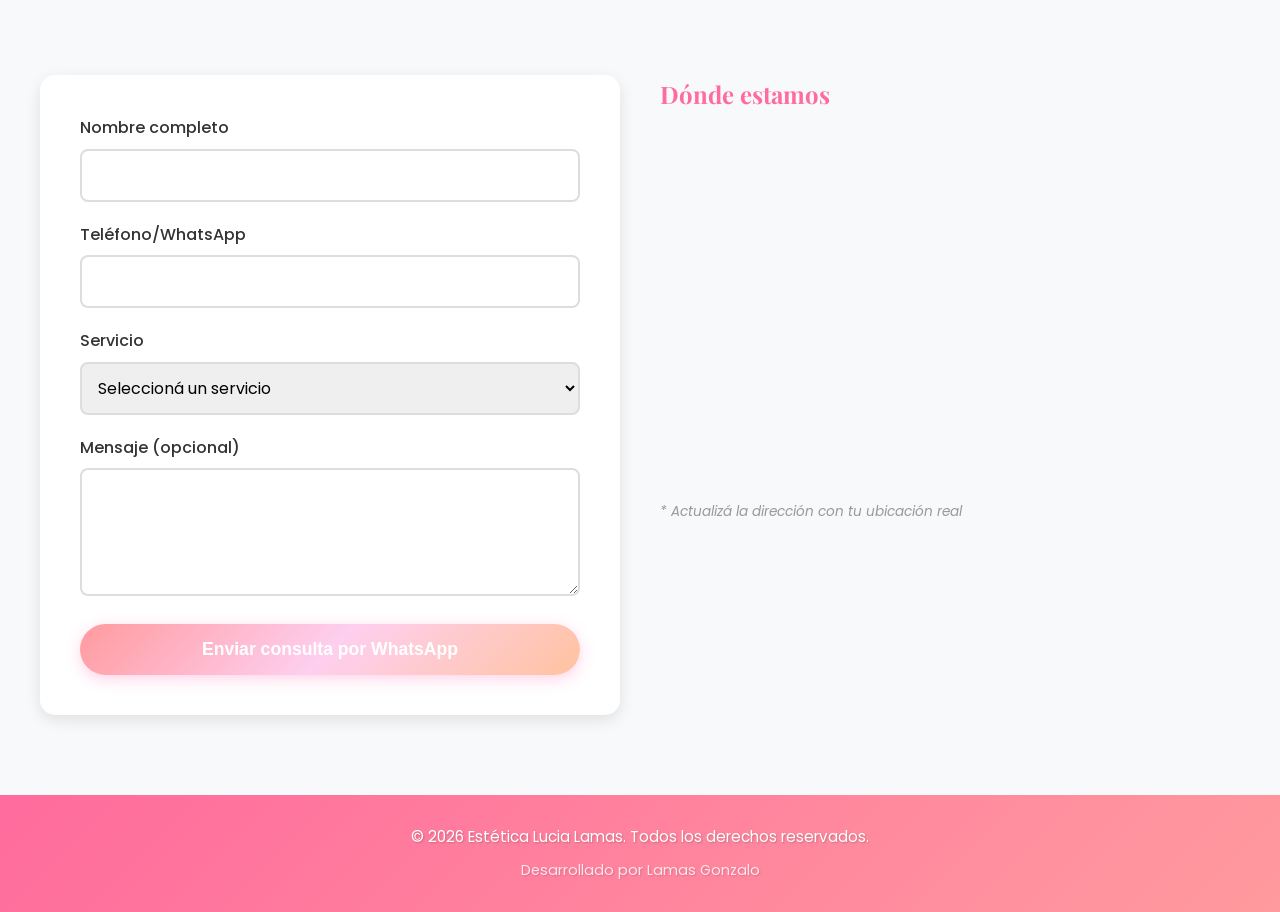
==== commit 0751c090: "Cambios en la titularidad" ====
--- a/index.html
+++ b/index.html
@@ -311,7 +311,7 @@
     <!-- Footer -->
     <footer>
         <p>&copy; 2026 Estética Lucia Lamas. Todos los derechos reservados.</p>
-        <p style="margin-top: 10px; font-size: 0.9rem; opacity: 0.8;">Desarrollado por Agustín Lamas</p>
+        <p style="margin-top: 10px; font-size: 0.9rem; opacity: 0.8;">Desarrollado por Lamas Gonzalo</p>
     </footer>
 
     <script src="script.js"></script>
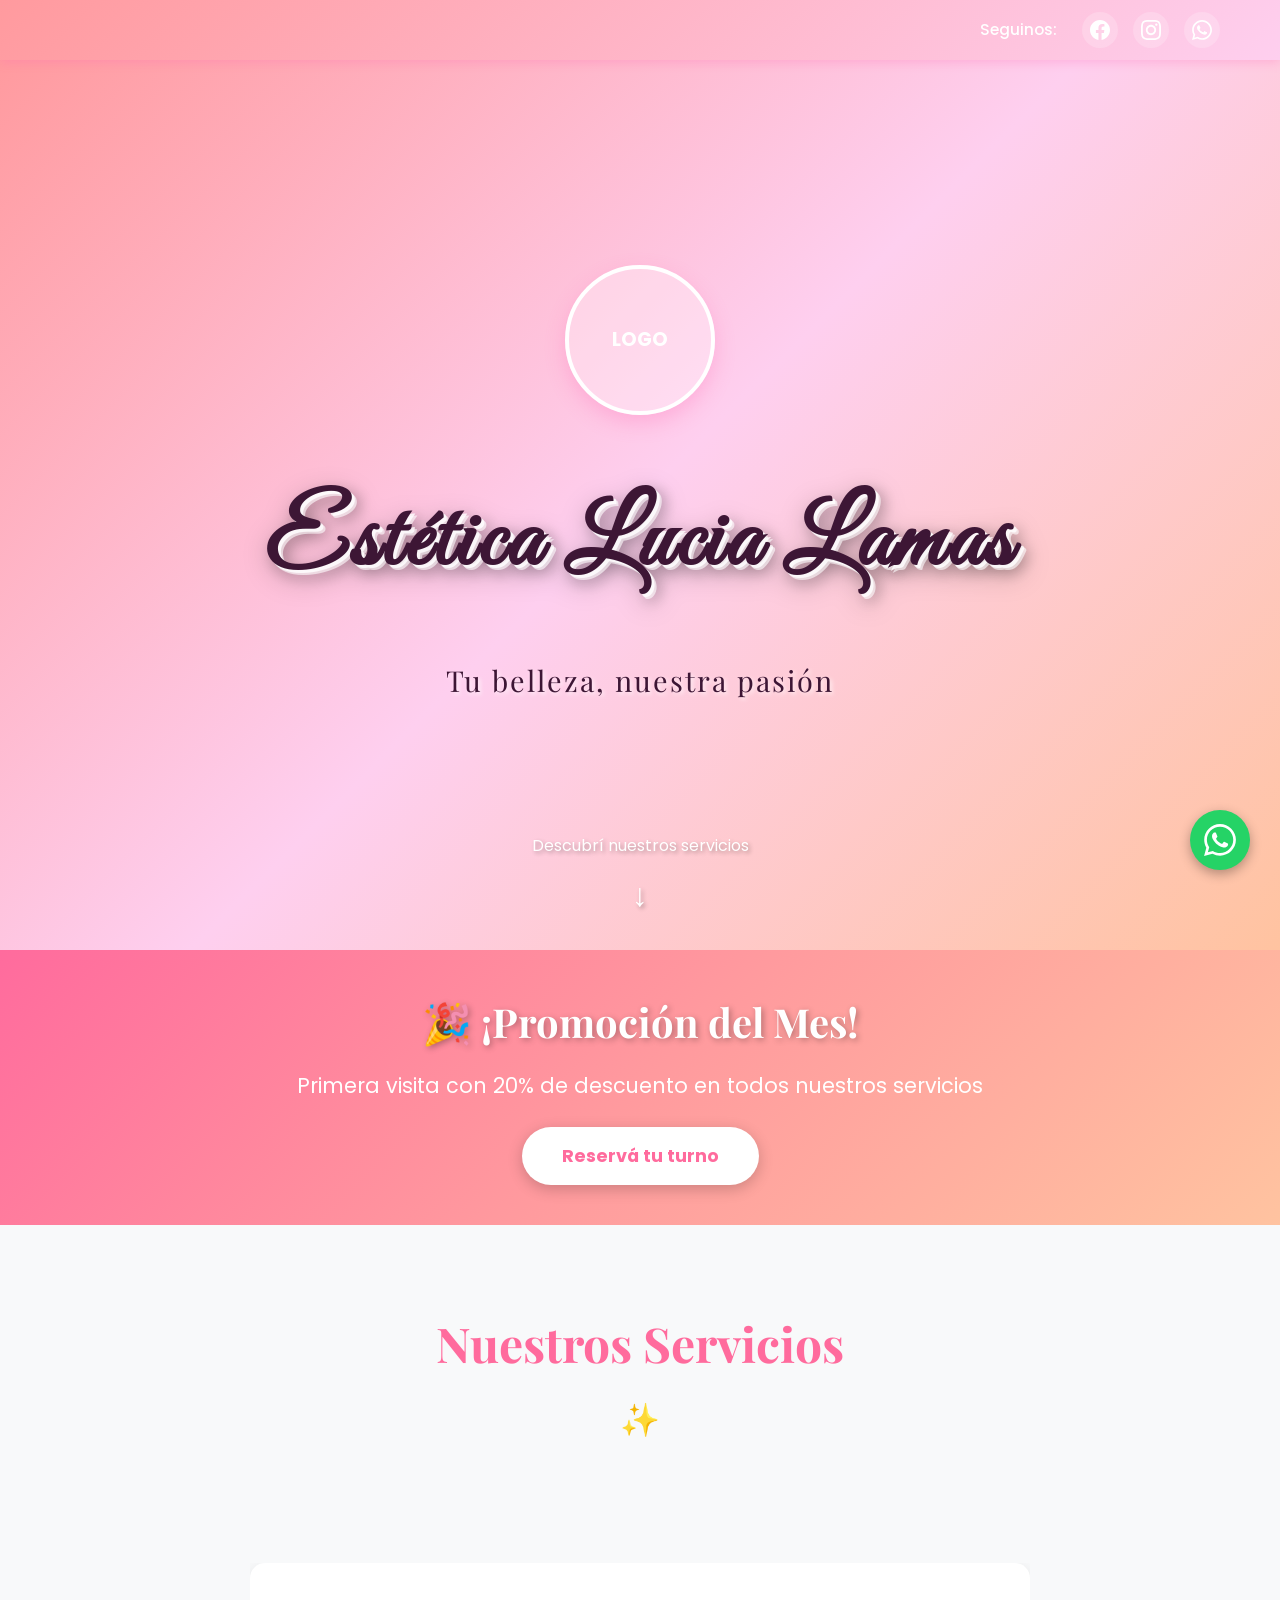
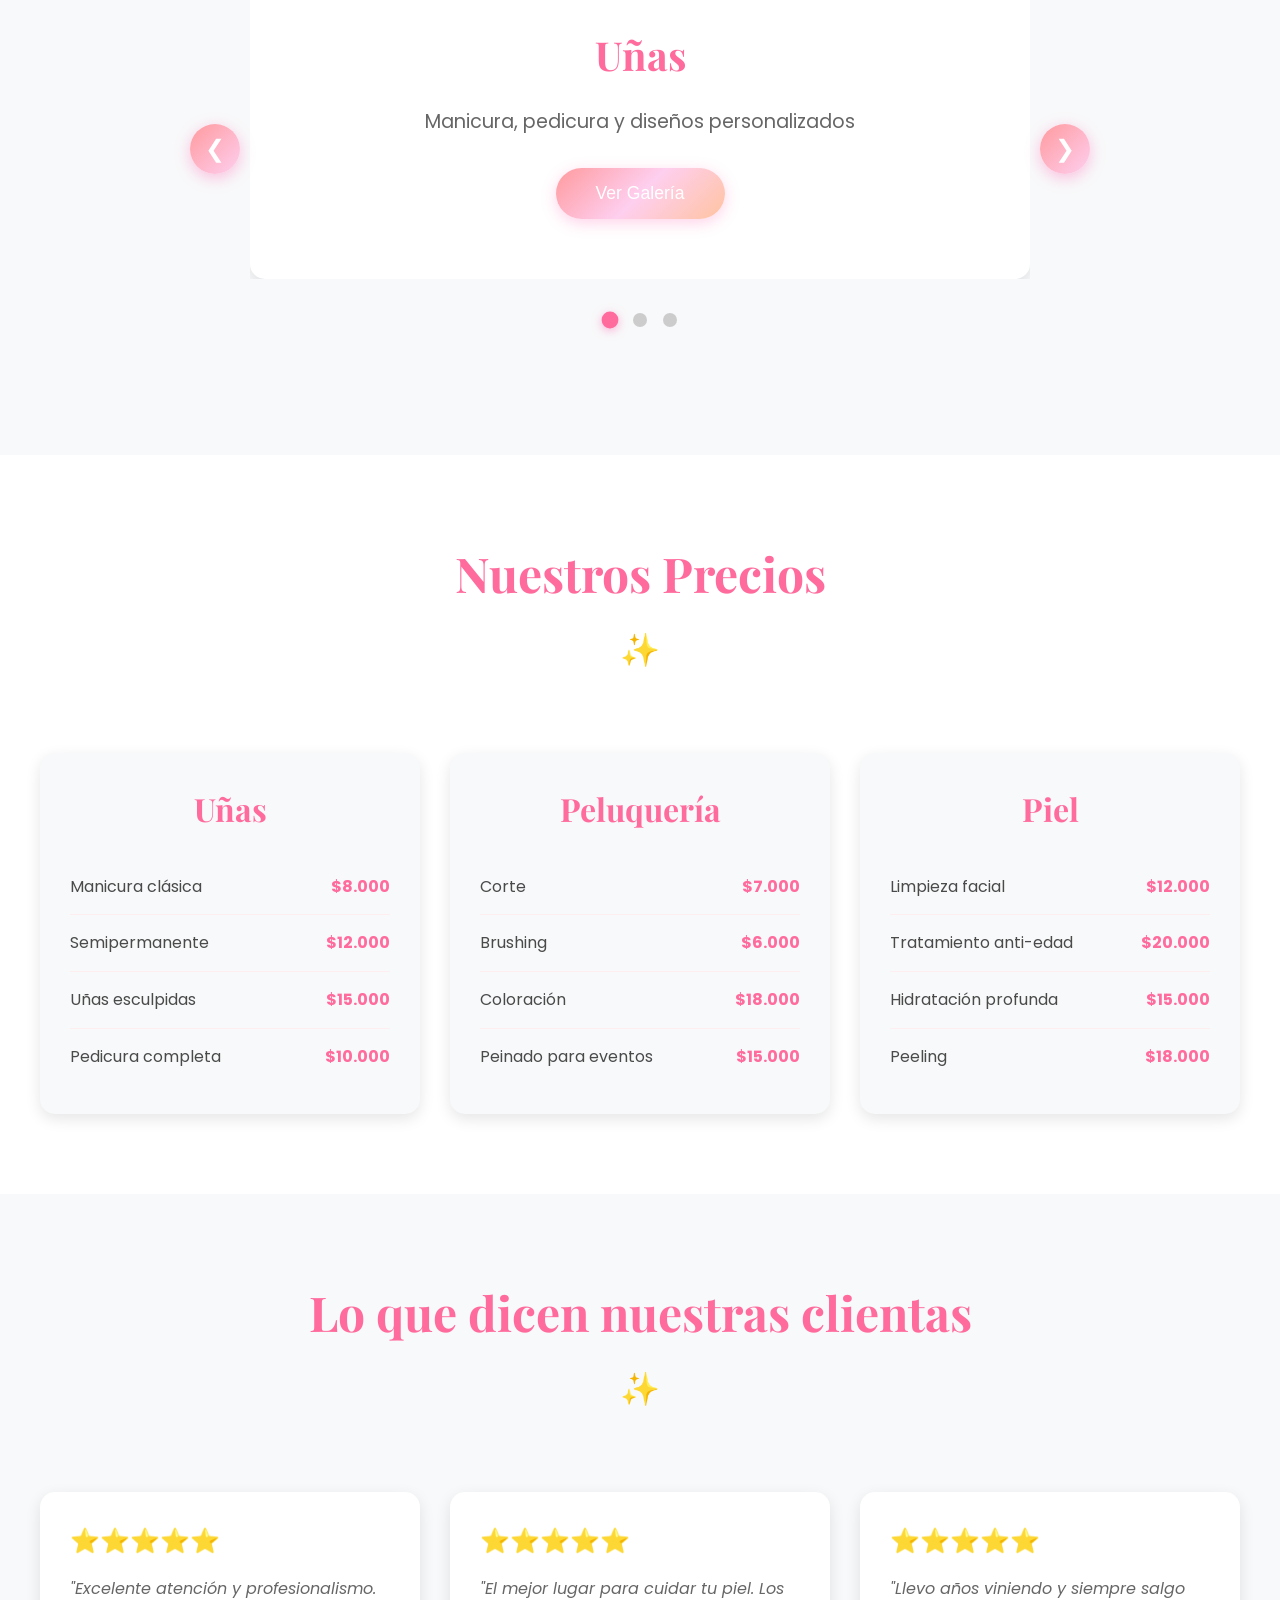
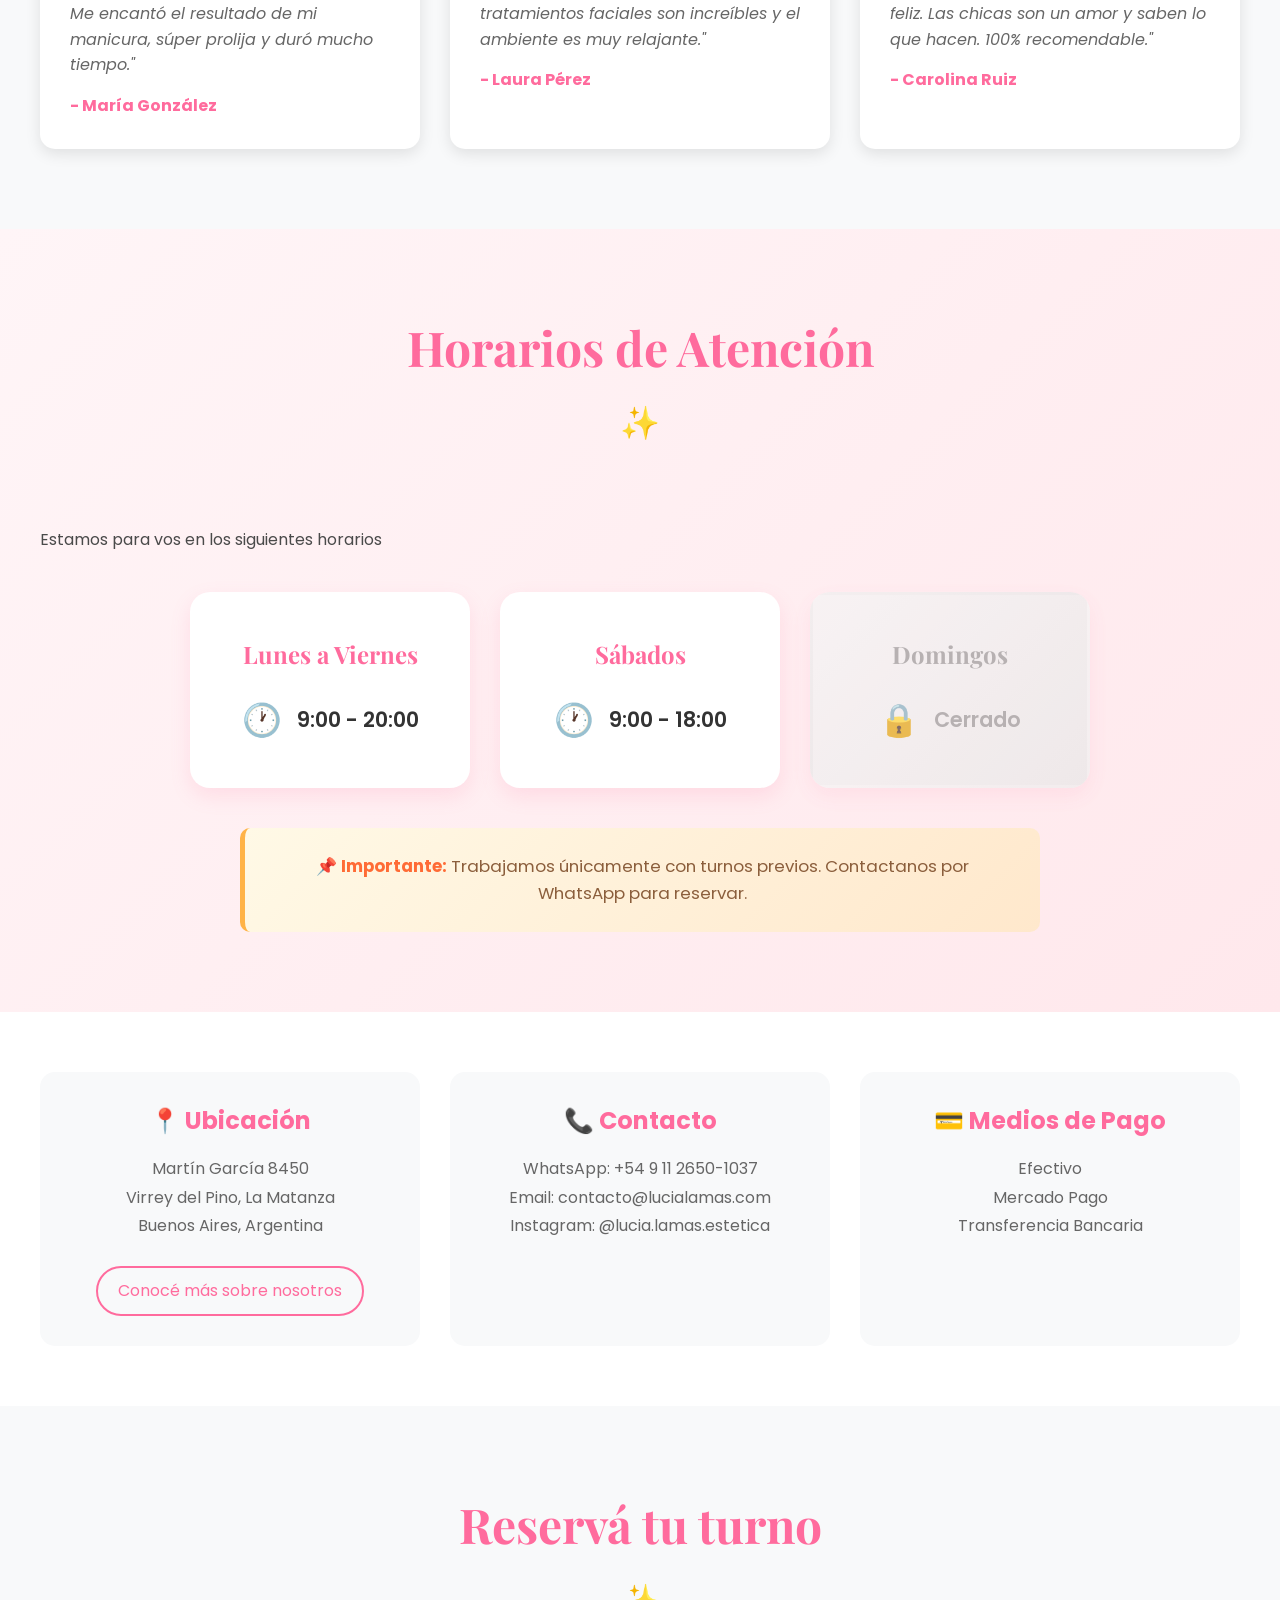
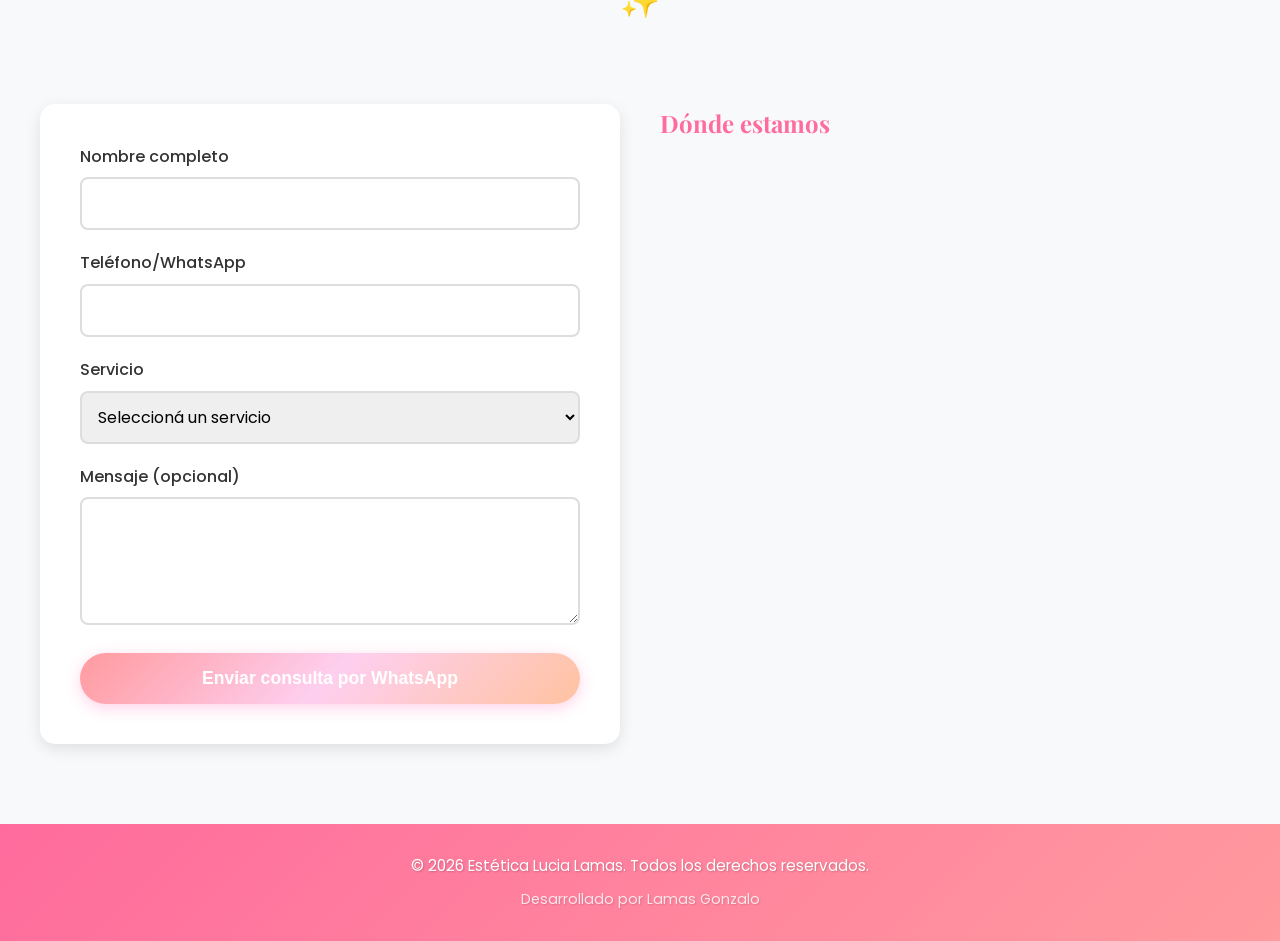
==== commit c6b4a98f: "Cambio en la Ubicacion" ====
--- a/index.html
+++ b/index.html
@@ -230,7 +230,7 @@
             <div class="info-grid">
                 <div class="info-box">
                     <h3>📍 Ubicación</h3>
-                    <p>Av. Principal 1234<br>Buenos Aires, Argentina</p>
+                    <p>Martín García 8450<br>Virrey del Pino, La Matanza<br>Buenos Aires, Argentina</p>
                     <a href="sobre-nosotros.html" class="link-btn">Conocé más sobre nosotros</a>
                 </div>
                 <div class="info-box">
@@ -284,7 +284,7 @@
                     <h3>Dónde estamos</h3>
                     <!-- Mapa de Google Maps -->
                     <iframe 
-                        src="https://www.google.com/maps/embed?pb=!1m18!1m12!1m3!1d52562.20252084706!2d-58.43832605!3d-34.603683650000004!2m3!1f0!2f0!3f0!3m2!1i1024!2i768!4f13.1!3m3!1m2!1s0x95bcca3b4ef90cbd%3A0xa0b3812e88e88e11!2sBuenos%20Aires%2C%20Argentina!5e0!3m2!1ses!2sar!4v1234567890123!5m2!1ses!2sar" 
+                        src="https://www.google.com/maps/embed?pb=!1m18!1m12!1m3!1d3279.8762!2d-58.6482!3d-34.8543!2m3!1f0!2f0!3f0!3m2!1i1024!2i768!4f13.1!3m3!1m2!1s0x95bcd3d4b0f4b3b1%3A0x1234567890abcdef!2sMart%C3%ADn%20Garc%C3%ADa%208450%2C%20Virrey%20del%20Pino%2C%20Provincia%20de%20Buenos%20Aires!5e0!3m2!1ses!2sar!4v1706234567890!5m2!1ses!2sar" 
                         width="100%" 
                         height="350" 
                         style="border:0;border-radius:10px;" 
@@ -292,7 +292,6 @@
                         loading="lazy"
                         referrerpolicy="no-referrer-when-downgrade">
                     </iframe>
-                    <p class="mapa-note">* Actualizá la dirección con tu ubicación real</p>
                 </div>
             </div>
         </div>
